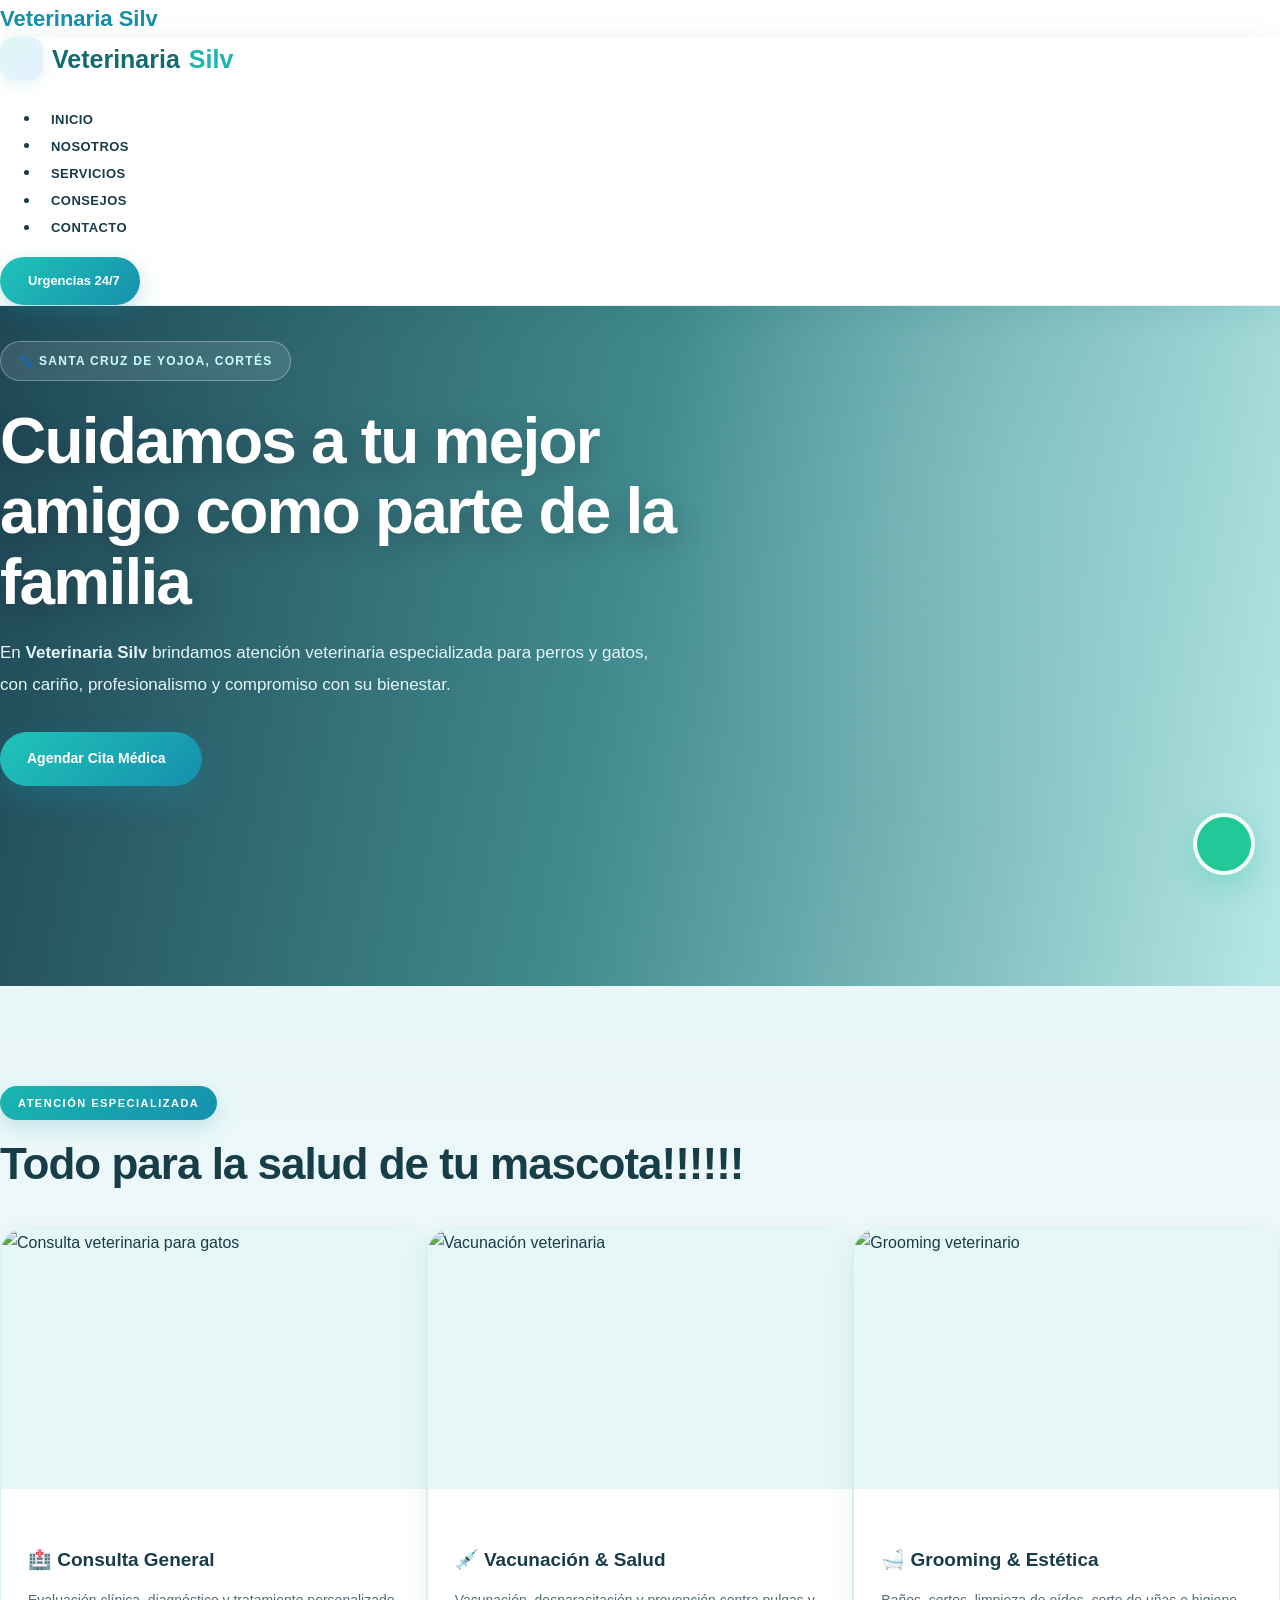
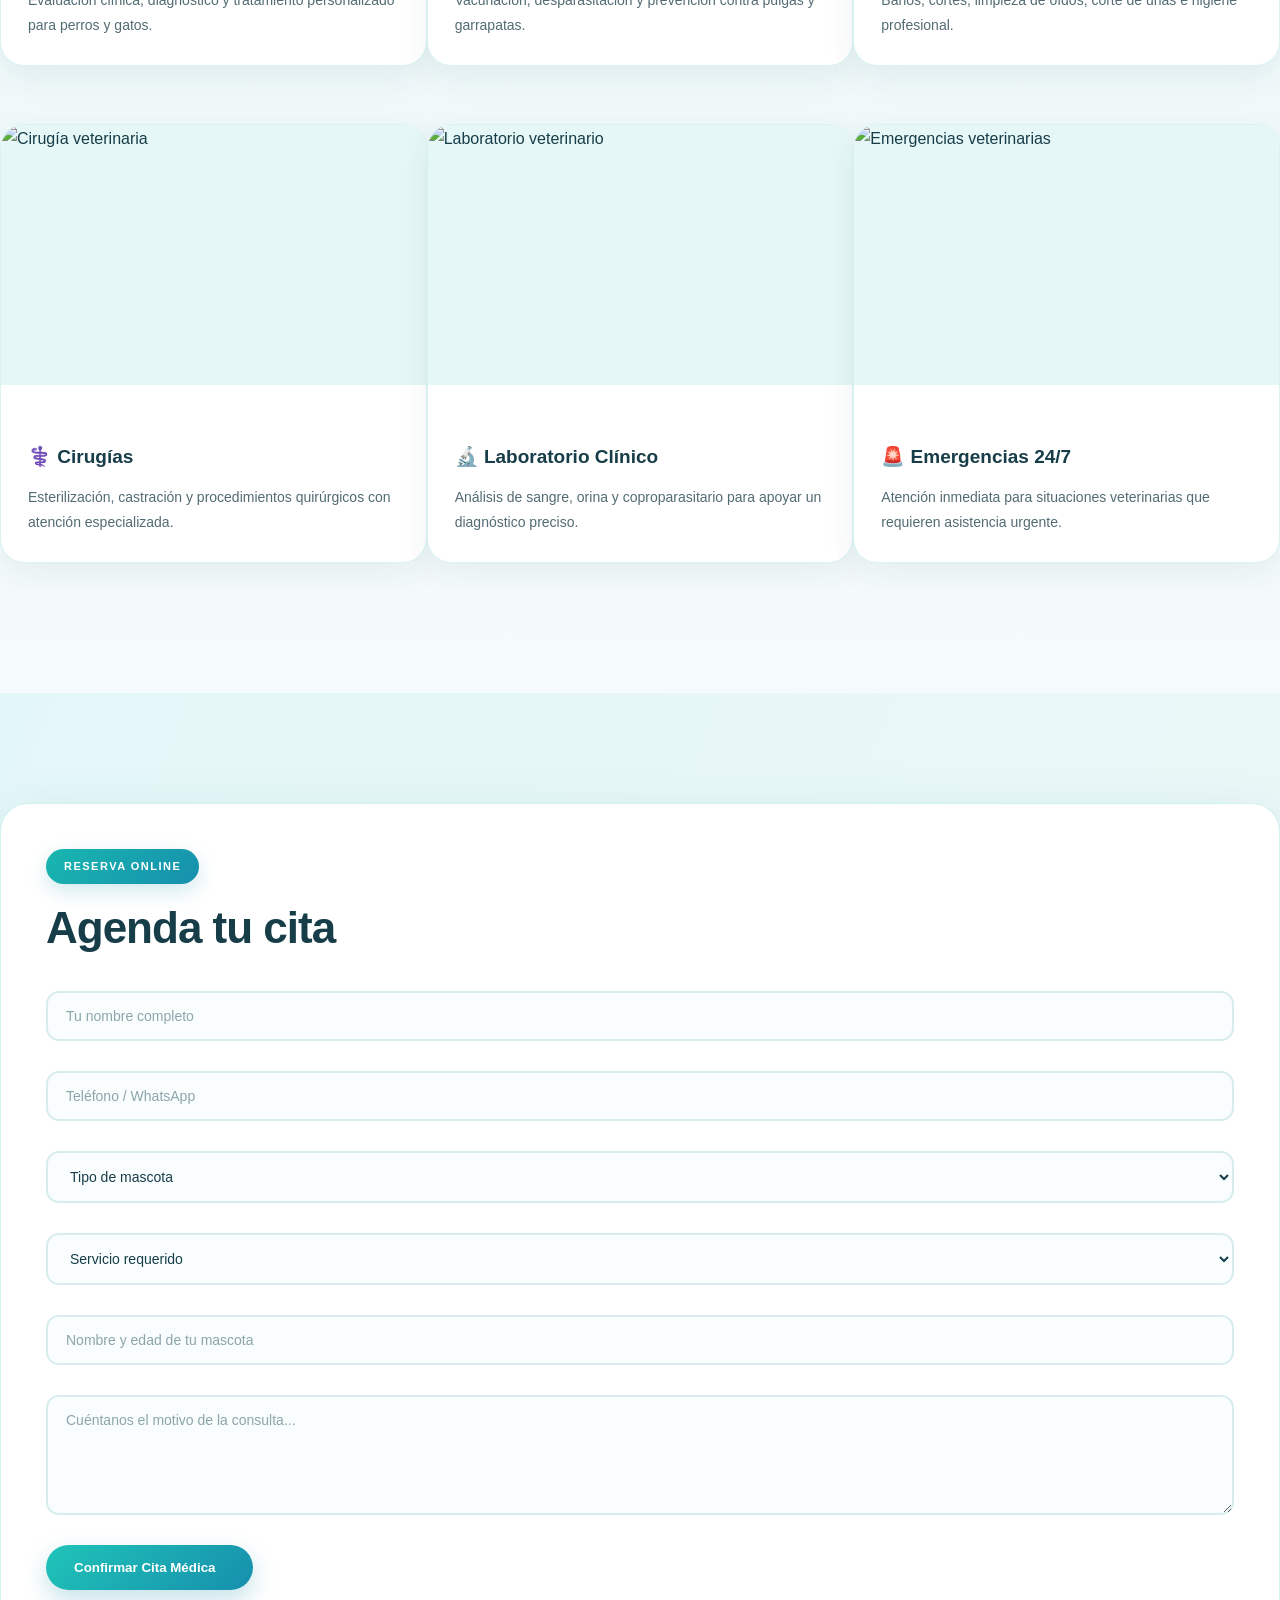
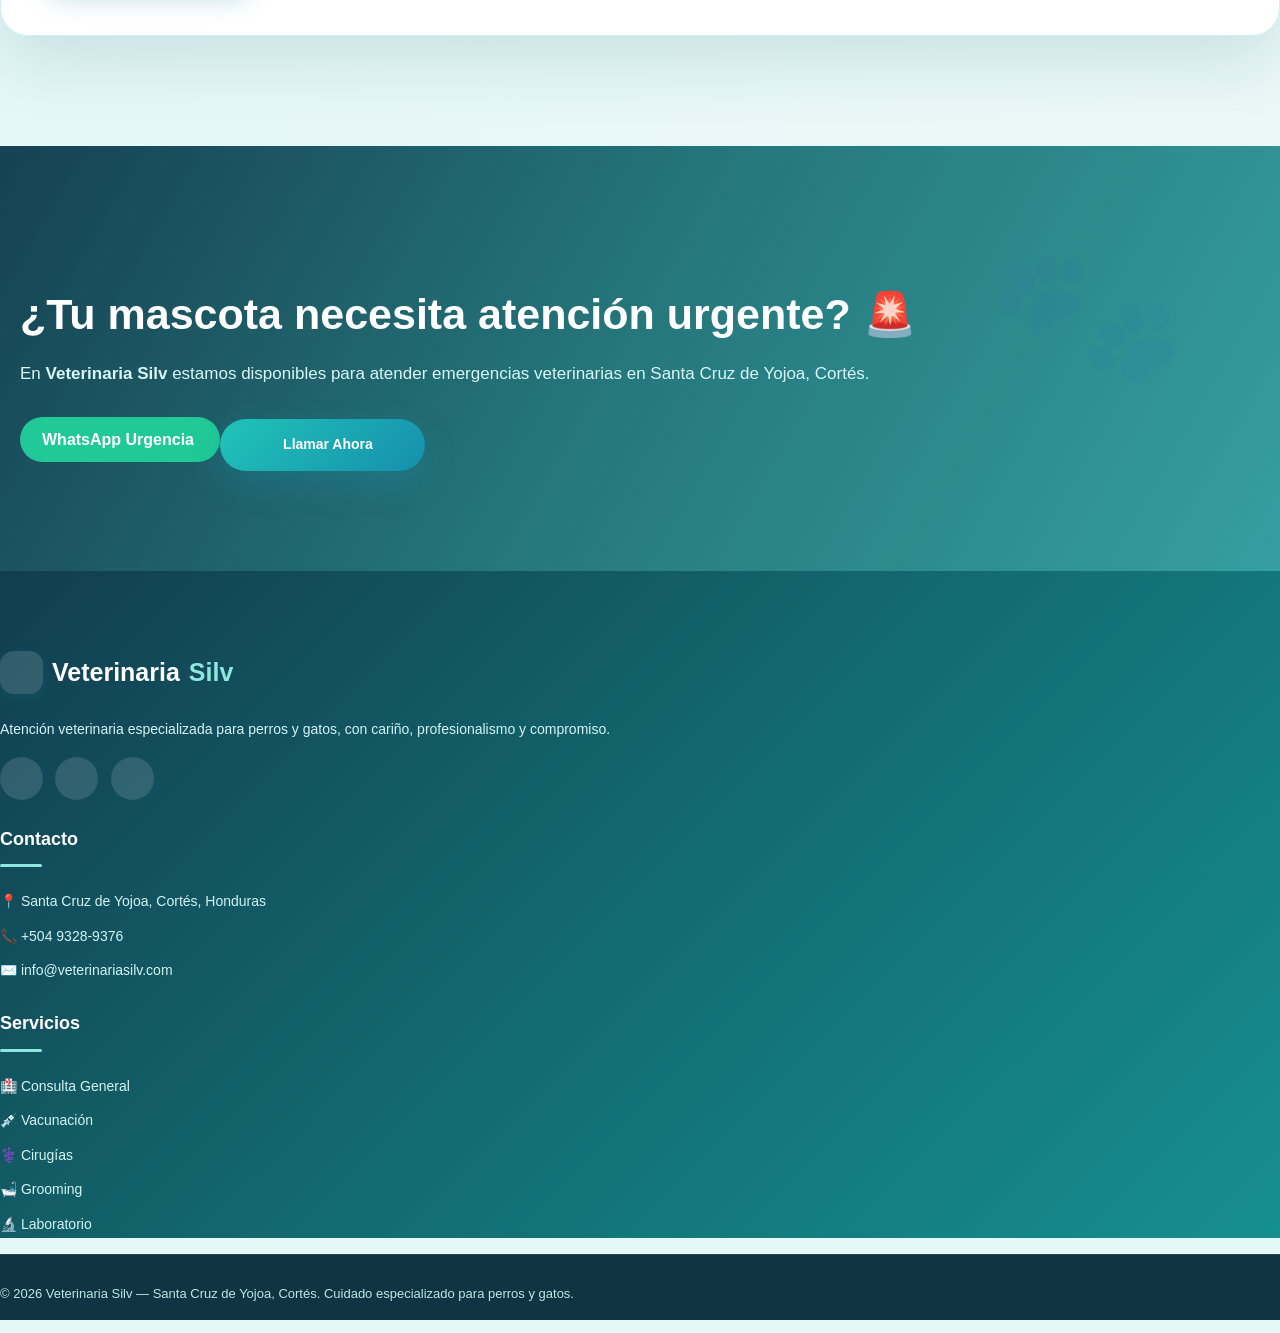
==== index.html @ 89ea1b5c "Change emergency text color to hex format" ====
<!DOCTYPE html>
<html lang="es">
<head>
    <meta charset="UTF-8">
    <meta name="viewport" content="width=device-width, initial-scale=1">

    <title>Veterinaria Silv | Cuidado Especializado para Perros y Gatos</title>

    <meta name="description" content="Veterinaria Silv en Santa Cruz de Yojoa, Cortés. Consulta veterinaria, vacunación, cirugías, laboratorio, grooming y atención de emergencias.">
    <meta name="theme-color" content="#126B70">

    <!-- ESTILOS ORIGINALES -->
    <link rel="stylesheet" href="assets/css/bootstrap.min.css">
    <link rel="stylesheet" href="assets/css/owl.carousel.min.css">
    <link rel="stylesheet" href="assets/css/slicknav.css">
    <link rel="stylesheet" href="assets/css/flaticon.css">
    <link rel="stylesheet" href="assets/css/animate.min.css">
    <link rel="stylesheet" href="assets/css/magnific-popup.css">
    <link rel="stylesheet" href="assets/css/fontawesome-all.min.css">
    <link rel="stylesheet" href="assets/css/themify-icons.css">
    <link rel="stylesheet" href="assets/css/slick.css">
    <link rel="stylesheet" href="assets/css/nice-select.css">
    <link rel="stylesheet" href="assets/css/style.css">

    <style>
        :root {
            --mint-primary: #19B7B0;
            --mint-secondary: #168FAD;
            --mint-dark: #126B70;
            --mint-light: #E6F7F7;
            --mint-soft: #F4FBFC;
            --mint-pale: #D4F0EF;
            --dark: #173D49;
            --text: #536B73;
            --white: #FFFFFF;
            --shadow-sm: 0 8px 25px rgba(18,107,112,.09);
            --shadow-md: 0 15px 40px rgba(18,107,112,.14);
            --shadow-lg: 0 25px 60px rgba(18,107,112,.18);
            --radius: 22px;
        }

        * {
            box-sizing: border-box;
        }

        html {
            scroll-behavior: smooth;
            scroll-padding-top: 90px;
        }

        body {
            margin: 0;
            background: var(--mint-light) !important;
            color: var(--dark) !important;
            font-family: 'Segoe UI', Tahoma, Geneva, Verdana, sans-serif;
            overflow-x: hidden;
            line-height: 1.7;
        }

        a {
            text-decoration: none;
        }

        a:focus-visible,
        button:focus-visible,
        input:focus-visible,
        select:focus-visible,
        textarea:focus-visible {
            outline: 3px solid var(--mint-primary);
            outline-offset: 4px;
        }

        img {
            max-width: 100%;
        }

        ::selection {
            background: var(--mint-primary);
            color: #FFFFFF;
        }

        /* ENCABEZADO */

        .header-area {
            background: rgba(255,255,255,.97) !important;
            box-shadow: 0 6px 28px rgba(18,107,112,.10) !important;
            backdrop-filter: blur(15px);
            position: relative;
            z-index: 1000;
            border-bottom: 1px solid rgba(25,183,176,.12);
        }

        .main-header {
            min-height: 82px;
        }

        .logo-text {
            display: inline-flex;
            align-items: center;
            gap: 9px;
            font-size: 25px;
            font-weight: 900;
            color: var(--mint-dark) !important;
            transition: .3s ease;
            white-space: nowrap;
        }

        .logo-text i {
            width: 43px;
            height: 43px;
            display: inline-flex;
            align-items: center;
            justify-content: center;
            background: linear-gradient(135deg,#DDF7F5,#E6F0FF);
            color: var(--mint-dark);
            border-radius: 14px;
            font-size: 21px;
            box-shadow: 0 5px 15px rgba(25,183,176,.12);
        }

        .logo-text span {
            color: var(--mint-primary);
        }

        .logo-text:hover {
            transform: translateY(-2px);
        }

        .main-menu ul li a {
            color: var(--dark) !important;
            font-weight: 700;
            font-size: 13px;
            text-transform: uppercase;
            letter-spacing: .45px;
            padding: 12px 11px !important;
            transition: .3s ease;
        }

        .main-menu ul li a:hover {
            color: var(--mint-primary) !important;
        }

        .header-btn {
            display: inline-flex !important;
            align-items: center;
            justify-content: center;
            gap: 8px;
            padding: 13px 20px !important;
            color: #FFFFFF !important;
            background: linear-gradient(135deg,#20C4B8,#168FAD) !important;
            border-radius: 50px !important;
            font-size: 13px !important;
            font-weight: 800 !important;
            box-shadow: 0 8px 22px rgba(22,143,173,.24);
            transition: .3s ease;
        }

        .header-btn:hover {
            transform: translateY(-3px);
            box-shadow: 0 12px 30px rgba(22,143,173,.35);
        }

        /* MENÚ MÓVIL */

        .slicknav_menu {
            background: #FFFFFF !important;
            padding: 8px 12px !important;
        }

        .slicknav_btn {
            background: linear-gradient(135deg,#19B7B0,#168FAD) !important;
            border-radius: 10px !important;
        }

        .slicknav_nav {
            background: #FFFFFF !important;
            border-radius: 12px;
            margin-top: 8px;
            box-shadow: var(--shadow-sm);
        }

        .slicknav_nav a {
            color: var(--dark) !important;
            font-weight: 700 !important;
            padding: 11px 15px !important;
        }

        .slicknav_nav a:hover {
            background: var(--mint-light) !important;
            color: var(--mint-dark) !important;
            border-radius: 8px;
        }

        /* PORTADA */

        .slider-area,
        .slider-active,
        .single-slider {
            width: 100%;
            max-width: 100%;
        }

        .slider-bg-vet {
            min-height: 680px;
            background-image:
                linear-gradient(
                    100deg,
                    rgba(12,54,70,.91) 0%,
                    rgba(18,107,112,.78) 48%,
                    rgba(25,183,176,.23) 100%
                ),
                url('https://images.unsplash.com/photo-1514888286974-6c03e2ca1dba?q=85&w=1800&auto=format&fit=crop') !important;
            background-size: cover !important;
            background-position: center center !important;
            background-repeat: no-repeat !important;
            position: relative;
            overflow: hidden;
        }

        .slider-bg-vet::after {
            content: "";
            position: absolute;
            inset: 0;
            background: radial-gradient(
                circle at 80% 25%,
                rgba(168,230,230,.20),
                transparent 32%
            );
            pointer-events: none;
        }

        .hero__caption {
            position: relative;
            z-index: 2;
            width: 100%;
            max-width: 720px;
            padding: 35px 0;
            animation: heroEntrance .8s ease both;
        }

        .hero__caption span {
            display: inline-flex;
            align-items: center;
            padding: 9px 17px;
            border: 1px solid rgba(255,255,255,.30);
            border-radius: 50px;
            background: rgba(255,255,255,.11);
            backdrop-filter: blur(10px);
            color: #C9FFFA !important;
            font-size: 12px;
            font-weight: 800;
            letter-spacing: 1.3px;
            text-transform: uppercase;
        }

        .hero__caption h1 {
            margin: 25px 0 20px;
            color: #FFFFFF !important;
            font-size: clamp(38px,5vw,66px);
            line-height: 1.10;
            font-weight: 900 !important;
            letter-spacing: -1.8px;
            text-shadow: 0 8px 30px rgba(0,0,0,.24);
        }

        .hero__caption p {
            max-width: 650px;
            color: #E4F7F8 !important;
            font-size: 17px;
            line-height: 1.85;
            margin-bottom: 32px;
        }

        .hero-btn {
            display: inline-flex !important;
            align-items: center;
            justify-content: center;
            gap: 10px;
            padding: 15px 27px !important;
            background: linear-gradient(135deg,#20C4B8,#168FAD) !important;
            border: none !important;
            color: #FFFFFF !important;
            border-radius: 50px !important;
            font-weight: 800 !important;
            font-size: 14px;
            box-shadow: 0 12px 30px rgba(22,143,173,.30);
            transition: .3s ease;
        }

        .hero-btn:hover {
            background: #FFFFFF !important;
            color: var(--mint-dark) !important;
            transform: translateY(-4px);
            box-shadow: 0 16px 35px rgba(0,0,0,.15);
        }

        @keyframes heroEntrance {
            from {
                opacity: 0;
                transform: translateY(18px);
            }
            to {
                opacity: 1;
                transform: translateY(0);
            }
        }

        /* TÍTULOS Y SECCIONES */

        .section-padding30 {
            padding: 100px 0 !important;
            background: linear-gradient(180deg,#EAF7F8 0%,#F5FBFC 100%) !important;
        }

        .section-tittle span {
            display: inline-block;
            padding: 8px 18px;
            background: linear-gradient(135deg,#19B7B0,#168FAD) !important;
            color: #FFFFFF !important;
            border-radius: 50px;
            font-size: 11px;
            font-weight: 800;
            letter-spacing: 1.5px;
            text-transform: uppercase;
            box-shadow: 0 7px 20px rgba(22,143,173,.20);
        }

        .section-tittle h2 {
            margin-top: 18px;
            color: var(--dark) !important;
            font-size: clamp(30px,4vw,44px);
            line-height: 1.2;
            font-weight: 900 !important;
            letter-spacing: -1px;
        }

        /* SERVICIOS: ESTRUCTURA Y FOTOGRAFÍAS */

        .our-services .row {
            display: flex;
            flex-wrap: wrap;
            align-items: stretch;
            row-gap: 28px;
        }

        .our-services .row > .service-column {
            display: flex;
            flex-direction: column;
        }

        .single-services {
            display: flex;
            flex-direction: column;
            width: 100%;
            height: 100%;
            min-width: 0;
            background: #FFFFFF !important;
            border: 1px solid rgba(25,183,176,.16) !important;
            border-radius: 24px !important;
            overflow: hidden;
            box-shadow: 0 10px 32px rgba(23,61,73,.07) !important;
            transition: transform .35s ease, box-shadow .35s ease;
            position: relative;
        }

        .single-services::before {
            content: "";
            position: absolute;
            left: 0;
            top: 0;
            width: 100%;
            height: 4px;
            background: linear-gradient(90deg,#20C4B8,#168FAD);
            opacity: 0;
            transition: .3s ease;
            z-index: 2;
        }

        .single-services:hover {
            transform: translateY(-6px);
            box-shadow: 0 22px 48px rgba(23,103,117,.15) !important;
        }

        .single-services:hover::before {
            opacity: 1;
        }

        /* Las imágenes llenan la tarjeta sin deformarse */
        .single-services img {
            display: block;
            width: 100%;
            height: 260px;
            min-height: 260px;
            max-width: 100%;
            object-fit: cover;
            object-position: center;
            padding: 0;
            margin: 0;
            background: #E6F7F7;
            flex-shrink: 0;
            transition: transform .5s ease;
        }

        .single-services:hover img {
            transform: scale(1.025);
        }

        .services-cap {
            flex: 1;
            width: 100%;
            min-width: 0;
            padding: 27px !important;
        }

        .services-cap h5 {
            color: var(--dark) !important;
            font-size: 19px;
            line-height: 1.4;
            font-weight: 800 !important;
            margin-bottom: 12px;
            overflow-wrap: break-word;
        }

        .services-cap p {
            color: var(--text) !important;
            font-size: 14px;
            line-height: 1.8;
            margin-bottom: 0;
            overflow-wrap: break-word;
        }

        .mb-30 {
            margin-bottom: 30px !important;
        }

        /* FORMULARIO DE CITAS */

        .contact-form-main {
            padding: 110px 0 !important;
            background:
                linear-gradient(110deg,rgba(228,247,248,.94),rgba(236,248,247,.84)),
                url('https://images.unsplash.com/photo-1543466835-00a7907e9de1?q=85&w=1600&auto=format&fit=crop')
                center/cover no-repeat !important;
            position: relative;
        }

        .form-wrapper {
            width: 100%;
            max-width: 100%;
            padding: 45px !important;
            background: rgba(255,255,255,.97) !important;
            border: 1px solid rgba(25,183,176,.20) !important;
            border-radius: 28px !important;
            box-shadow: 0 25px 65px rgba(18,107,112,.15) !important;
            backdrop-filter: blur(15px);
        }

        .form-box,
        .select-itms {
            width: 100%;
            min-width: 0;
        }

        .form-box input,
        .form-box textarea,
        .select-itms select {
            display: block;
            width: 100%;
            max-width: 100%;
            min-width: 0;
            border: 2px solid #D8ECEE !important;
            border-radius: 13px !important;
            background: #F9FDFD !important;
            color: var(--dark) !important;
            padding: 15px 18px !important;
            font-family: inherit;
            font-size: 14px !important;
            transition: .3s ease;
        }

        .form-box input:focus,
        .form-box textarea:focus,
        .select-itms select:focus {
            border-color: var(--mint-primary) !important;
            background: #FFFFFF !important;
            box-shadow: 0 0 0 4px rgba(25,183,176,.12) !important;
            outline: none;
        }

        .form-box input::placeholder,
        .form-box textarea::placeholder {
            color: #8CA5AB !important;
        }

        .form-box textarea {
            min-height: 120px;
            resize: vertical;
        }

        .submit-btn2 {
            display: inline-flex;
            align-items: center;
            justify-content: center;
            gap: 10px;
            max-width: 100%;
            border: none !important;
            padding: 15px 28px !important;
            background: linear-gradient(135deg,#20C4B8,#168FAD) !important;
            color: #FFFFFF !important;
            border-radius: 50px !important;
            font-weight: 800 !important;
            box-shadow: 0 10px 25px rgba(22,143,173,.25);
            transition: .3s ease;
            cursor: pointer;
        }

        .submit-btn2:hover {
            transform: translateY(-3px);
            box-shadow: 0 15px 30px rgba(22,143,173,.35);
        }

        /* FRANJA DE EMERGENCIAS */

        .contact-animal-owner {
            padding: 100px 20px !important;
            background:
                linear-gradient(120deg,rgba(13,58,75,.96),rgba(18,107,112,.91),rgba(22,143,145,.85)),
                url('https://images.unsplash.com/photo-1514888286974-6c03e2ca1dba?q=85&w=1600&auto=format&fit=crop')
                center/cover no-repeat !important;
            position: relative;
            overflow: hidden;
        }

        .contact-animal-owner::before {
            content: "🐾";
            position: absolute;
            right: 8%;
            top: 10%;
            font-size: 150px;
            opacity: .07;
            transform: rotate(-15deg);
            pointer-events: none;
        }

        .contact-animal-owner h3 {
            color: #FFFFFF !important;
            font-size: clamp(28px,4vw,43px);
            line-height: 1.2;
            font-weight: 900 !important;
            margin-bottom: 18px;
        }

        .contact-animal-owner p {
            color: #D9F8F5 !important;
            font-size: 17px;
            line-height: 1.8;
            margin-bottom: 30px;
        }

        .contact-animal-owner .btn {
            min-width: 205px;
            padding: 14px 22px !important;
            border-radius: 50px !important;
            font-weight: 800 !important;
            transition: .3s ease;
        }

        .contact-animal-owner .btn:hover {
            transform: translateY(-4px);
        }

        .contact-animal-owner .btn.hero-btn:hover {
            background: #FFFFFF !important;
            color: var(--mint-dark) !important;
        }

        /* PIE DE PÁGINA */

        .footer-area {
            background: linear-gradient(135deg,#123D50,#126B70,#168F91) !important;
            padding-top: 80px !important;
        }

        .footer-logo .logo-text {
            color: #FFFFFF !important;
        }

        .footer-logo .logo-text i {
            background: rgba(255,255,255,.14);
            color: #B9F2F1;
        }

        .footer-logo .logo-text span {
            color: #8DE7DF !important;
        }

        .footer-pera p,
        .footer-tittle ul li a {
            color: #D4F4F1 !important;
            font-size: 14px;
            line-height: 1.9;
            transition: .3s ease;
        }

        .footer-tittle h4 {
            color: #FFFFFF !important;
            font-size: 18px;
            font-weight: 800;
            margin-bottom: 20px;
        }

        .footer-tittle h4::after {
            content: "";
            display: block;
            width: 42px;
            height: 3px;
            background: #8DE7DF;
            border-radius: 10px;
            margin-top: 10px;
        }

        .footer-tittle ul {
            list-style: none;
            padding-left: 0;
        }

        .footer-tittle ul li {
            margin-bottom: 7px;
        }

        .footer-tittle ul li a:hover {
            color: #FFFFFF !important;
            padding-left: 5px;
        }

        .footer-social a {
            display: inline-flex;
            align-items: center;
            justify-content: center;
            width: 43px;
            height: 43px;
            margin-right: 8px;
            border-radius: 50%;
            background: rgba(255,255,255,.13) !important;
            color: #FFFFFF !important;
            transition: .3s ease;
        }

        .footer-social a:hover {
            background: #FFFFFF !important;
            color: var(--mint-dark) !important;
            transform: translateY(-4px);
        }

        .footer-bottom-area {
            background: #103442 !important;
            border-top: 1px solid rgba(255,255,255,.10) !important;
        }

        .footer-copy-right p {
            color: #B9E9E6 !important;
            font-size: 13px;
            padding: 15px 0;
        }

        /* WHATSAPP FLOTANTE */

        .whatsapp-float {
            position: fixed;
            right: 25px;
            bottom: 25px;
            width: 62px;
            height: 62px;
            display: flex;
            align-items: center;
            justify-content: center;
            background: #20C997 !important;
            color: #FFFFFF !important;
            border-radius: 50%;
            font-size: 31px;
            z-index: 9999;
            box-shadow: 0 10px 30px rgba(32,201,151,.32);
            transition: .3s ease;
            border: 4px solid rgba(255,255,255,.95);
        }

        .whatsapp-float:hover {
            background: #159F86 !important;
            color: #FFFFFF !important;
            transform: translateY(-5px) scale(1.06);
            box-shadow: 0 15px 35px rgba(32,201,151,.45);
        }

        /* PRELOADER */

        #preloader-active {
            background: #FFFFFF;
        }

        .preloader-img strong {
            color: #168FAD !important;
        }

        /* COMPUTADORAS */

        @media (min-width: 992px) {
            .our-services .row > .service-column {
                flex: 0 0 33.333333%;
                max-width: 33.333333%;
            }

            .single-services img {
                height: 260px;
                min-height: 260px;
            }
        }

        @media (max-width: 1199px) {
            .logo-text {
                font-size: 21px;
                gap: 7px;
            }

            .main-menu ul li a {
                padding: 12px 8px !important;
                font-size: 12px;
            }
        }

        /* TABLETAS */

        @media (min-width: 768px) and (max-width: 991px) {
            .main-header {
                min-height: 72px;
            }

            .slider-bg-vet {
                min-height: 620px;
            }

            .hero__caption {
                padding: 40px 0;
            }

            .our-services .row > .service-column {
                flex: 0 0 50%;
                max-width: 50%;
            }

            .single-services img {
                height: 240px;
                min-height: 240px;
            }

            .form-wrapper {
                padding: 30px !important;
            }
        }

        /* CELULARES */

        @media (max-width: 767px) {
            html {
                scroll-padding-top: 70px;
            }

            .slider-bg-vet {
                min-height: 600px;
                background-position: 65% center !important;
            }

            .hero__caption {
                max-width: 100%;
                padding: 30px 0;
            }

            .hero__caption h1 {
                font-size: clamp(34px,8vw,42px);
                line-height: 1.14;
                letter-spacing: -1px;
                margin-top: 22px;
            }

            .hero__caption p {
                font-size: 15px;
                line-height: 1.8;
            }

            .hero__caption span {
                font-size: 10px;
                letter-spacing: .8px;
            }

            .hero-btn {
                padding: 14px 21px !important;
            }

            .section-padding30 {
                padding: 70px 0 !important;
            }

            .section-tittle h2 {
                font-size: 31px;
            }

            .our-services .row > .service-column {
                flex: 0 0 100%;
                max-width: 100%;
            }

            .single-services img {
                height: 250px;
                min-height: 250px;
            }

            .services-cap {
                padding: 22px !important;
            }

            .form-wrapper {
                padding: 22px !important;
                border-radius: 22px !important;
            }

            .contact-form-main {
                padding: 70px 0 !important;
            }

            .contact-animal-owner {
                padding: 75px 20px !important;
            }

            .contact_btn {
                gap: 12px !important;
            }

            .contact-animal-owner .btn {
                width: 100%;
            }

            .footer-area {
                padding-top: 55px !important;
            }

            .whatsapp-float {
                width: 56px;
                height: 56px;
                right: 18px;
                bottom: 18px;
                font-size: 27px;
            }
        }

        @media (prefers-reduced-motion: reduce) {
            *,
            *::before,
            *::after {
                scroll-behavior: auto !important;
                animation-duration: .01ms !important;
                transition-duration: .01ms !important;
            }
        }
    </style>
</head>

<body>

    <!-- PRELOADER -->

    <div id="preloader-active">
        <div class="preloader d-flex align-items-center justify-content-center">
            <div class="preloader-inner position-relative">
                <div class="preloader-circle"></div>
                <div class="preloader-img pere-text text-center">
                    <strong style="color:#168FAD;font-size:22px;">
                        Veterinaria Silv
                    </strong>
                </div>
            </div>
        </div>
    </div>

    <!-- ENCABEZADO -->

    <header>
        <div class="header-area">
            <div class="main-header header-sticky">
                <div class="container-fluid">
                    <div class="row align-items-center">

                        <div class="col-xl-3 col-lg-3 col-md-3 col-8">
                            <div class="logo">
                                <a href="index.html" class="logo-text">
                                    <i class="fas fa-paw"></i>
                                    Veterinaria <span>Silv</span>
                                </a>
                            </div>
                        </div>

                        <div class="col-xl-9 col-lg-9 col-md-9 col-4">
                            <div class="menu-main d-flex align-items-center justify-content-end">

                                <div class="main-menu f-right d-none d-lg-block">
                                    <nav>
                                        <ul id="navigation">
                                            <li><a href="index.html">Inicio</a></li>
                                            <li><a href="about.html">Nosotros</a></li>
                                            <li><a href="services.html">Servicios</a></li>
                                            <li><a href="blog.html">Consejos</a></li>
                                            <li><a href="contact.html">Contacto</a></li>
                                        </ul>
                                    </nav>
                                </div>

                                <div class="header-right-btn f-right d-none d-lg-block ml-30">
                                    <a href="https://wa.me/50493289376"
                                       target="_blank"
                                       rel="noopener noreferrer"
                                       class="header-btn">
                                        <i class="fab fa-whatsapp"></i>
                                        Urgencias 24/7
                                    </a>
                                </div>

                            </div>
                        </div>

                        <div class="col-12">
                            <div class="mobile_menu d-block d-lg-none"></div>
                        </div>

                    </div>
                </div>
            </div>
        </div>
    </header>

    <main>

        <!-- PORTADA PRINCIPAL -->

        <section class="slider-area">
            <div class="slider-active dot-style">
                <div class="single-slider d-flex align-items-center slider-height slider-bg-vet">
                    <div class="container">
                        <div class="row align-items-center">
                            <div class="col-xl-8 col-lg-9 col-md-11">
                                <div class="hero__caption">

                                    <span>🐾 Santa Cruz de Yojoa, Cortés</span>

                                    <h1>
                                        Cuidamos a tu mejor amigo como parte de la familia
                                    </h1>

                                    <p>
                                        En <strong>Veterinaria Silv</strong> brindamos atención
                                        veterinaria especializada para perros y gatos,
                                        con cariño, profesionalismo y compromiso con su bienestar.
                                    </p>

                                    <a href="#contact-form" class="hero-btn">
                                        Agendar Cita Médica
                                        <i class="ti-arrow-right"></i>
                                    </a>

                                </div>
                            </div>
                        </div>
                    </div>
                </div>
            </div>
        </section>

        <!-- SERVICIOS -->

        <section class="our-services section-padding30" id="servicios">
            <div class="container">

                <div class="row justify-content-center">
                    <div class="col-xl-8 col-lg-9">
                        <div class="section-tittle text-center mb-70">
                            <span>Atención especializada</span>
                            <h2>Todo para la salud de tu mascota!!!!!!</h2>
                        </div>
                    </div>
                </div>

                <div class="row">

                    <!-- SERVICIO 1 -->

                    <div class="col-lg-4 col-md-6 col-sm-6 mb-30 service-column">
                        <div class="single-services text-center">
                            <img
                                src="https://img.sanishtech.com/u/587af805aff788bf5fb49f382a2718d7.jpg"
                                alt="Consulta veterinaria para gatos"
                                loading="lazy"
                                decoding="async">

                            <div class="services-cap">
                                <h5>🏥 Consulta General</h5>
                                <p>
                                    Evaluación clínica, diagnóstico y tratamiento
                                    personalizado para perros y gatos.
                                </p>
                            </div>
                        </div>
                    </div>

                    <!-- SERVICIO 2 -->

                    <div class="col-lg-4 col-md-6 col-sm-6 mb-30 service-column">
                        <div class="single-services text-center">
                            <img
                                src="https://img.sanishtech.com/u/25e715d309c25fc089208d6558c59b8b.jpg"
                                alt="Vacunación veterinaria"
                                loading="lazy"
                                decoding="async">

                            <div class="services-cap">
                                <h5>💉 Vacunación & Salud</h5>
                                <p>
                                    Vacunación, desparasitación y prevención
                                    contra pulgas y garrapatas.
                                </p>
                            </div>
                        </div>
                    </div>

                    <!-- SERVICIO 3 -->

                    <div class="col-lg-4 col-md-6 col-sm-6 mb-30 service-column">
                        <div class="single-services text-center">
                            <img
                                src="https://images.unsplash.com/photo-1516734212186-a967f81ad0d7?q=85&w=700&auto=format&fit=crop"
                                alt="Grooming veterinario"
                                loading="lazy"
                                decoding="async">

                            <div class="services-cap">
                                <h5>🛁 Grooming & Estética</h5>
                                <p>
                                    Baños, cortes, limpieza de oídos,
                                    corte de uñas e higiene profesional.
                                </p>
                            </div>
                        </div>
                    </div>

                    <!-- SERVICIO 4 -->

                    <div class="col-lg-4 col-md-6 col-sm-6 mb-30 service-column">
                        <div class="single-services text-center">
                            <img
                                src="https://img.sanishtech.com/u/5718fbc72a7013c09f8815f89e77c3f1.jpg"
                                alt="Cirugía veterinaria"
                                loading="lazy"
                                decoding="async">

                            <div class="services-cap">
                                <h5>⚕️ Cirugías</h5>
                                <p>
                                    Esterilización, castración y procedimientos
                                    quirúrgicos con atención especializada.
                                </p>
                            </div>
                        </div>
                    </div>

                    <!-- SERVICIO 5 -->

                    <div class="col-lg-4 col-md-6 col-sm-6 mb-30 service-column">
                        <div class="single-services text-center">
                            <img
                                src="https://img.sanishtech.com/u/f6208f00e5b7f3e5eb8b74ae4a19c7a2.jpg"
                                alt="Laboratorio veterinario"
                                loading="lazy"
                                decoding="async">

                            <div class="services-cap">
                                <h5>🔬 Laboratorio Clínico</h5>
                                <p>
                                    Análisis de sangre, orina y coproparasitario
                                    para apoyar un diagnóstico preciso.
                                </p>
                            </div>
                        </div>
                    </div>

                    <!-- SERVICIO 6 -->

                    <div class="col-lg-4 col-md-6 col-sm-6 mb-30 service-column">
                        <div class="single-services text-center">
                            <img
                                src="https://img.sanishtech.com/u/92db26b61db8c71752ad552e00afafeb.jpg"
                                alt="Emergencias veterinarias"
                                loading="lazy"
                                decoding="async">

                            <div class="services-cap">
                                <h5 style ="color: #fff0000 !important">🚨 Emergencias 24/7</h5>
                                <p>
                                    Atención inmediata para situaciones
                                    veterinarias que requieren asistencia urgente.
                                </p>
                            </div>
                        </div>
                    </div>

                </div>
            </div>
        </section>

        <!-- FORMULARIO DE CITAS -->

        <section class="contact-form-main section-padding30" id="contact-form">
            <div class="container">
                <div class="row justify-content-end">
                    <div class="col-xl-7 col-lg-8">
                        <div class="form-wrapper">

                            <div class="form-tittle">
                                <div class="section-tittle mb-40">
                                    <span>Reserva Online</span>
                                    <h2>Agenda tu cita</h2>
                                </div>
                            </div>

                            <form id="appointment-form">

                                <div class="row">

                                    <div class="col-lg-6 col-md-6">
                                        <div class="form-box mb-30">
                                            <input
                                                type="text"
                                                name="name"
                                                placeholder="Tu nombre completo"
                                                autocomplete="name"
                                                required>
                                        </div>
                                    </div>

                                    <div class="col-lg-6 col-md-6">
                                        <div class="form-box mb-30">
                                            <input
                                                type="tel"
                                                name="phone"
                                                placeholder="Teléfono / WhatsApp"
                                                autocomplete="tel"
                                                required>
                                        </div>
                                    </div>

                                    <div class="col-lg-6 col-md-6 mb-30">
                                        <div class="select-itms">
                                            <select name="pet_type" required>
                                                <option value="">Tipo de mascota</option>
                                                <option value="Perro">🐕 Perro</option>
                                                <option value="Gato">🐈 Gato</option>
                                            </select>
                                        </div>
                                    </div>

                                    <div class="col-lg-6 col-md-6 mb-30">
                                        <div class="select-itms">
                                            <select name="service" required>
                                                <option value="">Servicio requerido</option>
                                                <option value="Consulta General">Consulta General</option>
                                                <option value="Vacunación y Desparasitación">Vacunación y Desparasitación</option>
                                                <option value="Grooming / Baño Medicado">Grooming / Baño Medicado</option>
                                                <option value="Evaluación Quirúrgica">Evaluación Quirúrgica</option>
                                                <option value="Laboratorio Clínico">Laboratorio Clínico</option>
                                                <option value="Emergencia">Emergencia</option>
                                            </select>
                                        </div>
                                    </div>

                                    <div class="col-lg-12 mb-30">
                                        <div class="form-box">
                                            <input
                                                type="text"
                                                name="pet_name"
                                                placeholder="Nombre y edad de tu mascota">
                                        </div>
                                    </div>

                                    <div class="col-lg-12">
                                        <div class="form-box mb-30">
                                            <textarea
                                                name="message"
                                                placeholder="Cuéntanos el motivo de la consulta..."
                                                rows="5"></textarea>
                                        </div>

                                        <button class="submit-btn2" type="submit">
                                            Confirmar Cita Médica
                                            <i class="ti-arrow-right"></i>
                                        </button>
                                    </div>

                                </div>
                            </form>

                        </div>
                    </div>
                </div>
            </div>
        </section>

        <!-- EMERGENCIAS -->

        <section class="contact-animal-owner">
            <div class="container">
                <div class="row justify-content-center">
                    <div class="col-lg-9">
                        <div class="text-center">

                            <h3>¿Tu mascota necesita atención urgente? 🚨</h3>

                            <p>
                                En <strong>Veterinaria Silv</strong> estamos disponibles
                                para atender emergencias veterinarias en
                                Santa Cruz de Yojoa, Cortés.
                            </p>

                            <div class="contact_btn d-flex align-items-center justify-content-center flex-wrap gap-3">

                                <a
                                    href="https://wa.me/50493289376"
                                    target="_blank"
                                    rel="noopener noreferrer"
                                    class="btn"
                                    style="background:#20C997!important;border-color:#20C997!important;color:white!important;">

                                    <i class="fab fa-whatsapp mr-2"></i>
                                    WhatsApp Urgencia
                                </a>

                                <a href="tel:+50493289376" class="btn hero-btn">
                                    <i class="fas fa-phone mr-2"></i>
                                    Llamar Ahora
                                </a>

                            </div>
                        </div>
                    </div>
                </div>
            </div>
        </section>

    </main>

    <!-- PIE DE PÁGINA -->

    <footer>
        <div class="footer-area footer-padding">
            <div class="container">
                <div class="row justify-content-between">

                    <!-- INFORMACIÓN -->

                    <div class="col-xl-4 col-lg-4 col-md-6 col-sm-6">
                        <div class="single-footer-caption mb-50">

                            <div class="footer-logo mb-25">
                                <a href="index.html" class="logo-text">
                                    <i class="fas fa-paw"></i>
                                    Veterinaria <span>Silv</span>
                                </a>
                            </div>

                            <div class="footer-pera">
                                <p>
                                    Atención veterinaria especializada
                                    para perros y gatos, con cariño,
                                    profesionalismo y compromiso.
                                </p>
                            </div>

                            <div class="footer-social">
                                <a href="#"
                                   aria-label="Facebook"
                                   onclick="return false;">
                                    <i class="fab fa-facebook-f"></i>
                                </a>

                                <a href="#"
                                   aria-label="Instagram"
                                   onclick="return false;">
                                    <i class="fab fa-instagram"></i>
                                </a>

                                <a href="https://wa.me/50493289376"
                                   target="_blank"
                                   rel="noopener noreferrer"
                                   aria-label="WhatsApp">
                                    <i class="fab fa-whatsapp"></i>
                                </a>
                            </div>

                        </div>
                    </div>

                    <!-- CONTACTO -->

                    <div class="col-xl-3 col-lg-3 col-md-6 col-sm-6">
                        <div class="single-footer-caption mb-50">
                            <div class="footer-tittle">

                                <h4>Contacto</h4>

                                <ul>
                                    <li>
                                        <a href="#">
                                            📍 Santa Cruz de Yojoa,
                                            Cortés, Honduras
                                        </a>
                                    </li>

                                    <li>
                                        <a href="tel:+50493289376">
                                            📞 +504 9328-9376
                                        </a>
                                    </li>

                                    <li>
                                        <a href="mailto:info@veterinariasilv.com">
                                            ✉️ info@veterinariasilv.com
                                        </a>
                                    </li>
                                </ul>

                            </div>
                        </div>
                    </div>

                    <!-- SERVICIOS -->

                    <div class="col-xl-3 col-lg-3 col-md-6 col-sm-6">
                        <div class="single-footer-caption mb-50">
                            <div class="footer-tittle">

                                <h4>Servicios</h4>

                                <ul>
                                    <li><a href="#servicios">🏥 Consulta General</a></li>
                                    <li><a href="#servicios">💉 Vacunación</a></li>
                                    <li><a href="#servicios">⚕️ Cirugías</a></li>
                                    <li><a href="#servicios">🛁 Grooming</a></li>
                                    <li><a href="#servicios">🔬 Laboratorio</a></li>
                                </ul>

                            </div>
                        </div>
                    </div>

                </div>
            </div>
        </div>

        <div class="footer-bottom-area">
            <div class="container">
                <div class="footer-border">
                    <div class="row">
                        <div class="col-xl-12">
                            <div class="footer-copy-right text-center">
                                <p>
                                    © 2026 Veterinaria Silv —
                                    Santa Cruz de Yojoa, Cortés.
                                    Cuidado especializado para perros y gatos.
                                </p>
                            </div>
                        </div>
                    </div>
                </div>
            </div>
        </div>
    </footer>

    <!-- WHATSAPP FLOTANTE -->

    <a
        href="https://wa.me/50493289376"
        class="whatsapp-float"
        target="_blank"
        rel="noopener noreferrer"
        aria-label="Contactar a Veterinaria Silv por WhatsApp">

        <i class="fab fa-whatsapp"></i>
    </a>

    <!-- SCRIPTS ORIGINALES -->

    <script src="./assets/js/vendor/modernizr-3.5.0.min.js"></script>
    <script src="./assets/js/vendor/jquery-1.12.4.min.js"></script>
    <script src="./assets/js/popper.min.js"></script>
    <script src="./assets/js/bootstrap.min.js"></script>
    <script src="./assets/js/jquery.slicknav.min.js"></script>
    <script src="./assets/js/owl.carousel.min.js"></script>
    <script src="./assets/js/slick.min.js"></script>
    <script src="./assets/js/wow.min.js"></script>
    <script src="./assets/js/animated.headline.js"></script>
    <script src="./assets/js/jquery.magnific-popup.js"></script>
    <script src="./assets/js/jquery.nice-select.min.js"></script>
    <script src="./assets/js/jquery.sticky.js"></script>
    <script src="./assets/js/main.js"></script>

    <!-- ENVÍO DE CITAS POR WHATSAPP -->

    <script>
        document
            .getElementById("appointment-form")
            .addEventListener("submit", function (e) {

                e.preventDefault();

                const formulario = e.currentTarget;

                const nombre =
                    formulario.elements["name"].value.trim();

                const telefono =
                    formulario.elements["phone"].value.trim();

                const mascota =
                    formulario.elements["pet_type"].value;

                const servicio =
                    formulario.elements["service"].value;

                const nombreMascota =
                    formulario.elements["pet_name"].value.trim();

                const mensaje =
                    formulario.elements["message"].value.trim();

                const texto =
                    `Hola, Veterinaria Silv. 🐾\n\n` +
                    `Quiero agendar una cita médica.\n\n` +
                    `👤 Nombre: ${nombre}\n` +
                    `📱 Teléfono: ${telefono}\n` +
                    `🐾 Mascota: ${mascota}\n` +
                    `🩺 Servicio: ${servicio}\n` +
                    `🐶 Nombre/edad: ${nombreMascota || "No indicado"}\n` +
                    `📝 Motivo: ${mensaje || "No indicado"}`;

                const url =
                    "https://wa.me/50493289376?text=" +
                    encodeURIComponent(texto);

                window.open(url, "_blank", "noopener,noreferrer");
            });
    </script>

</body>
</html>
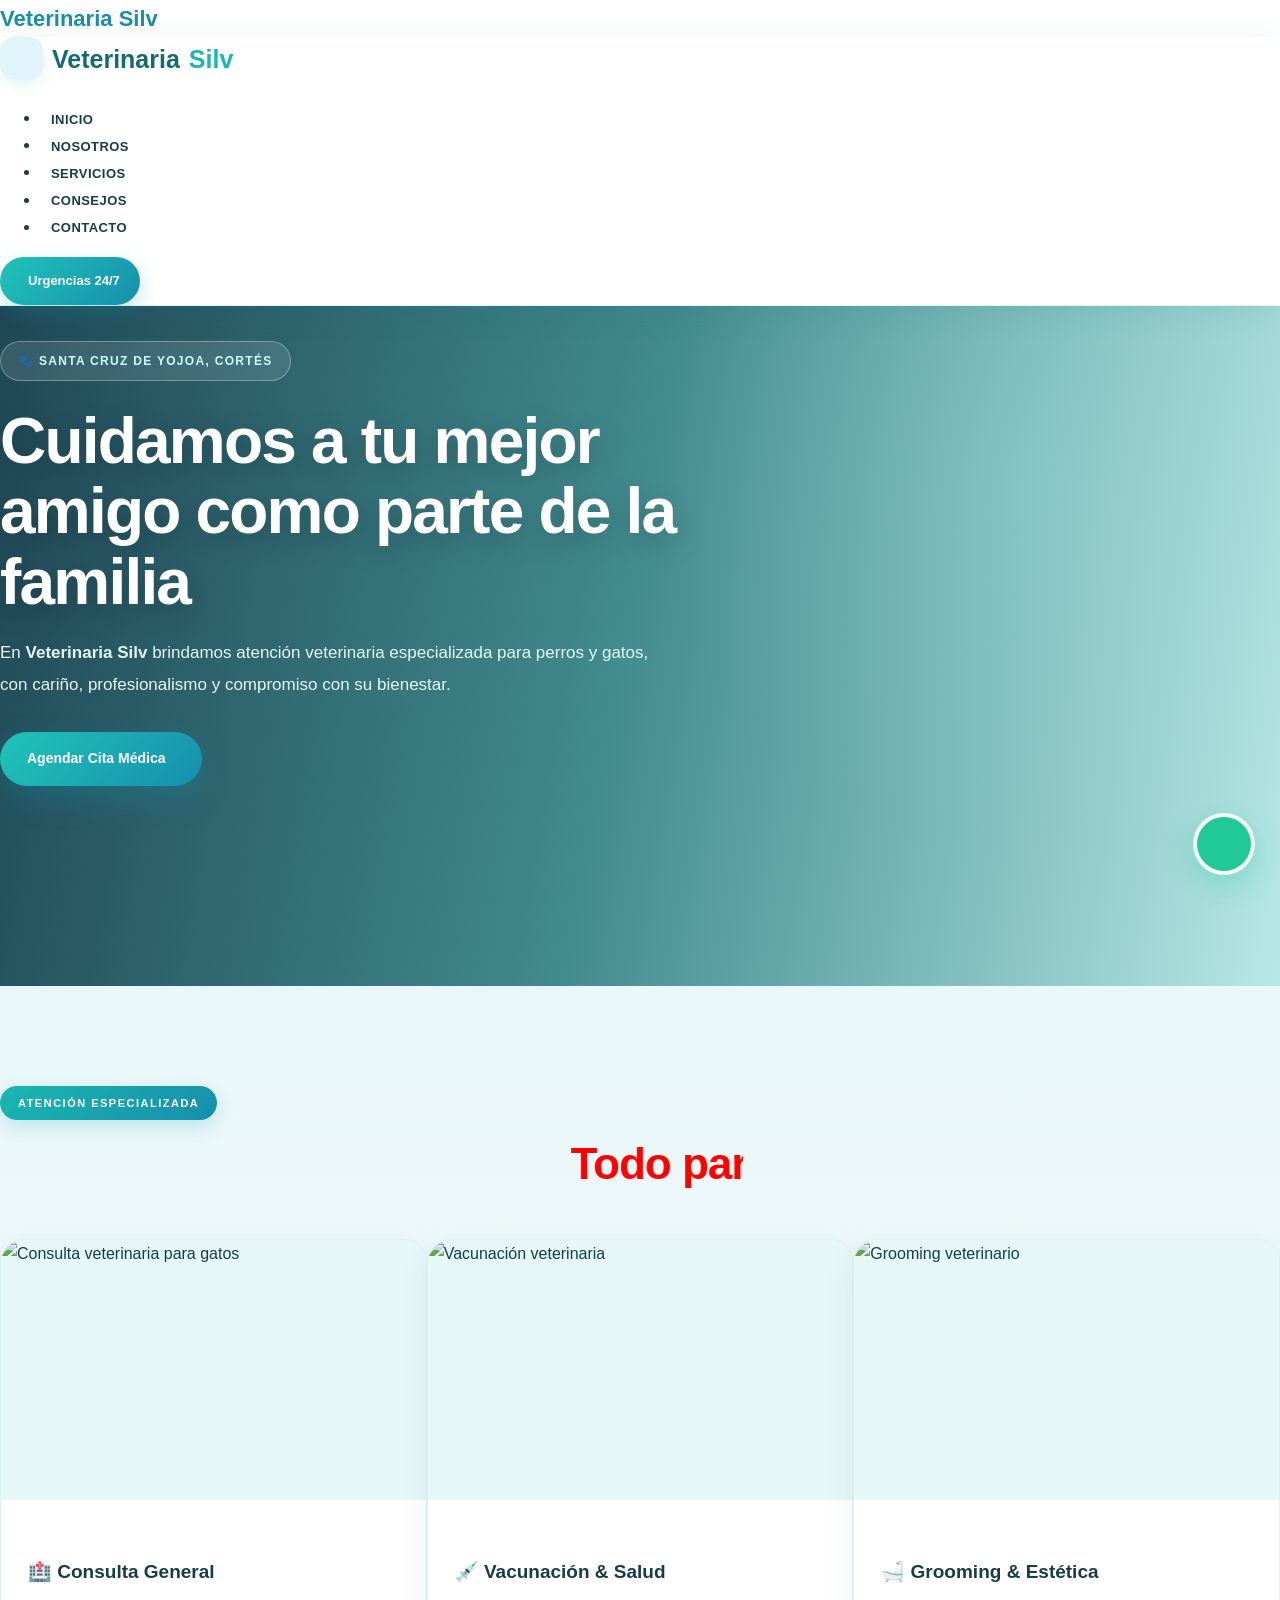
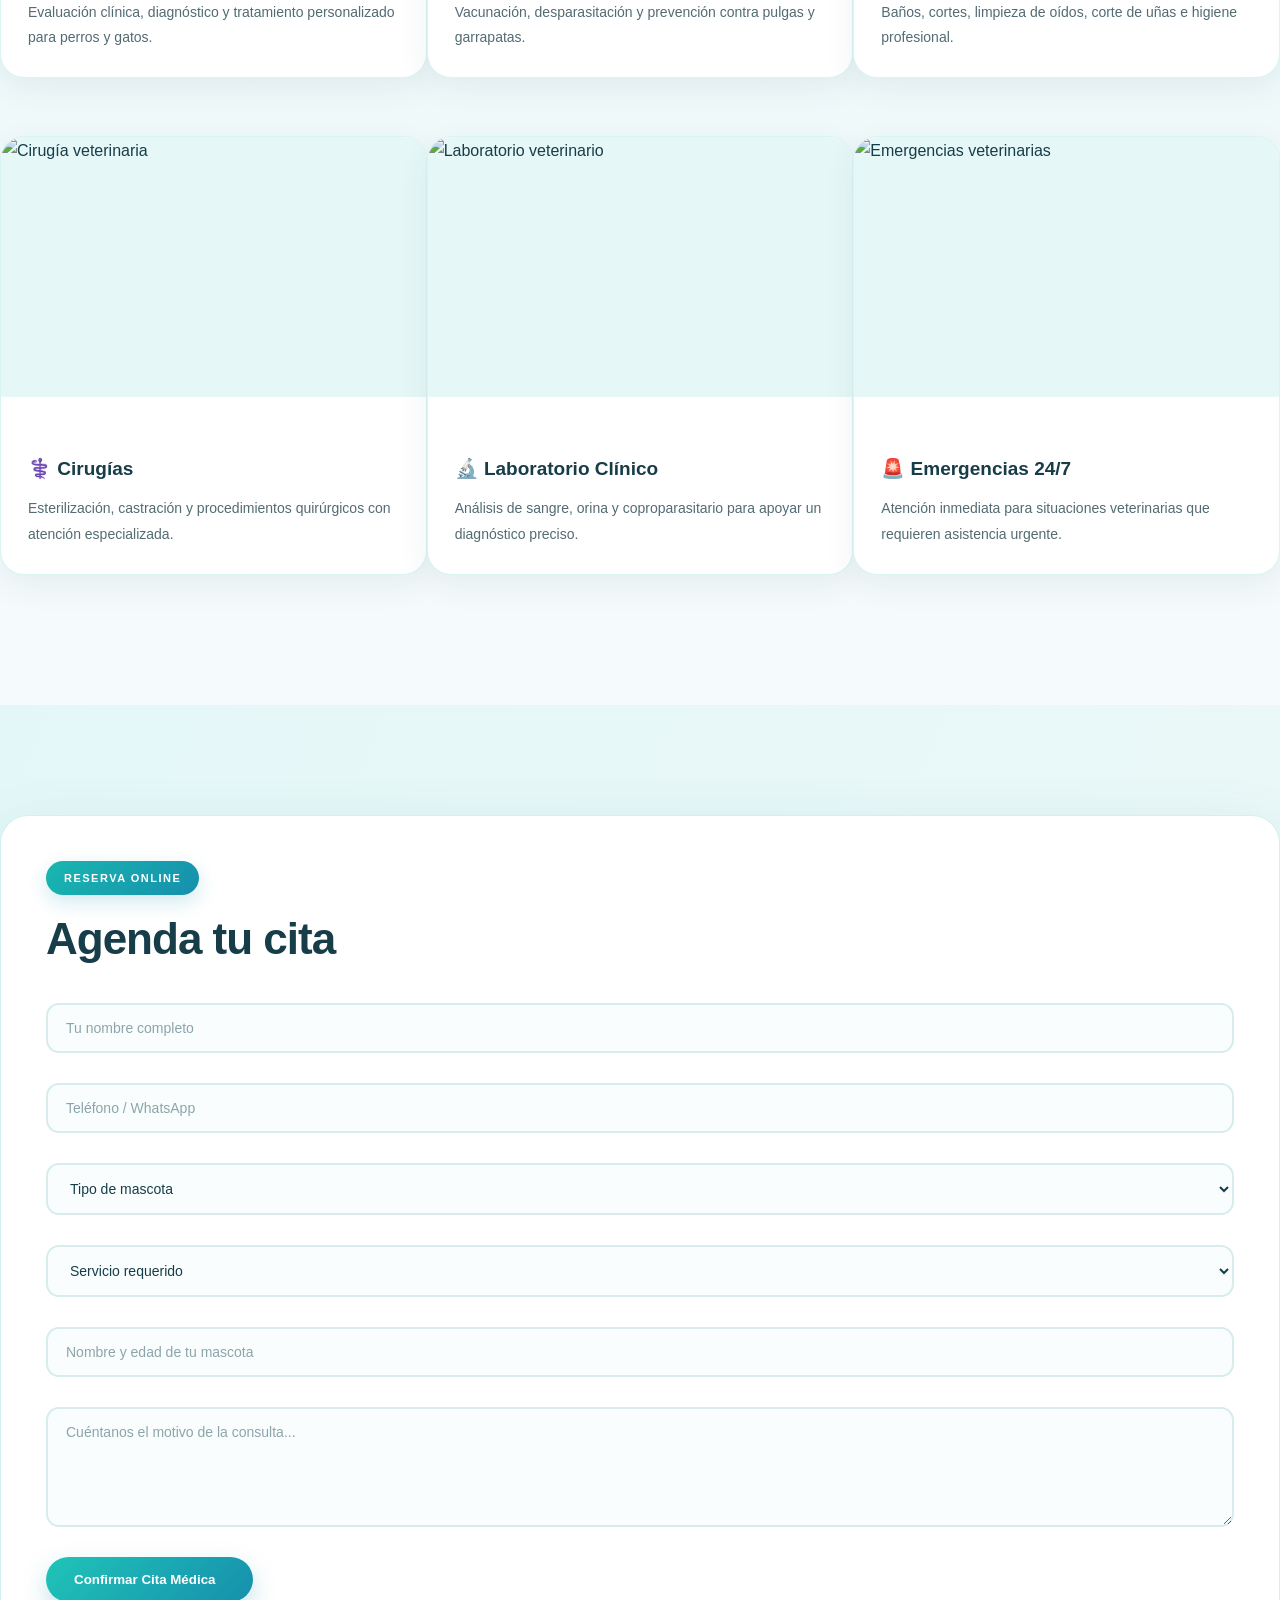
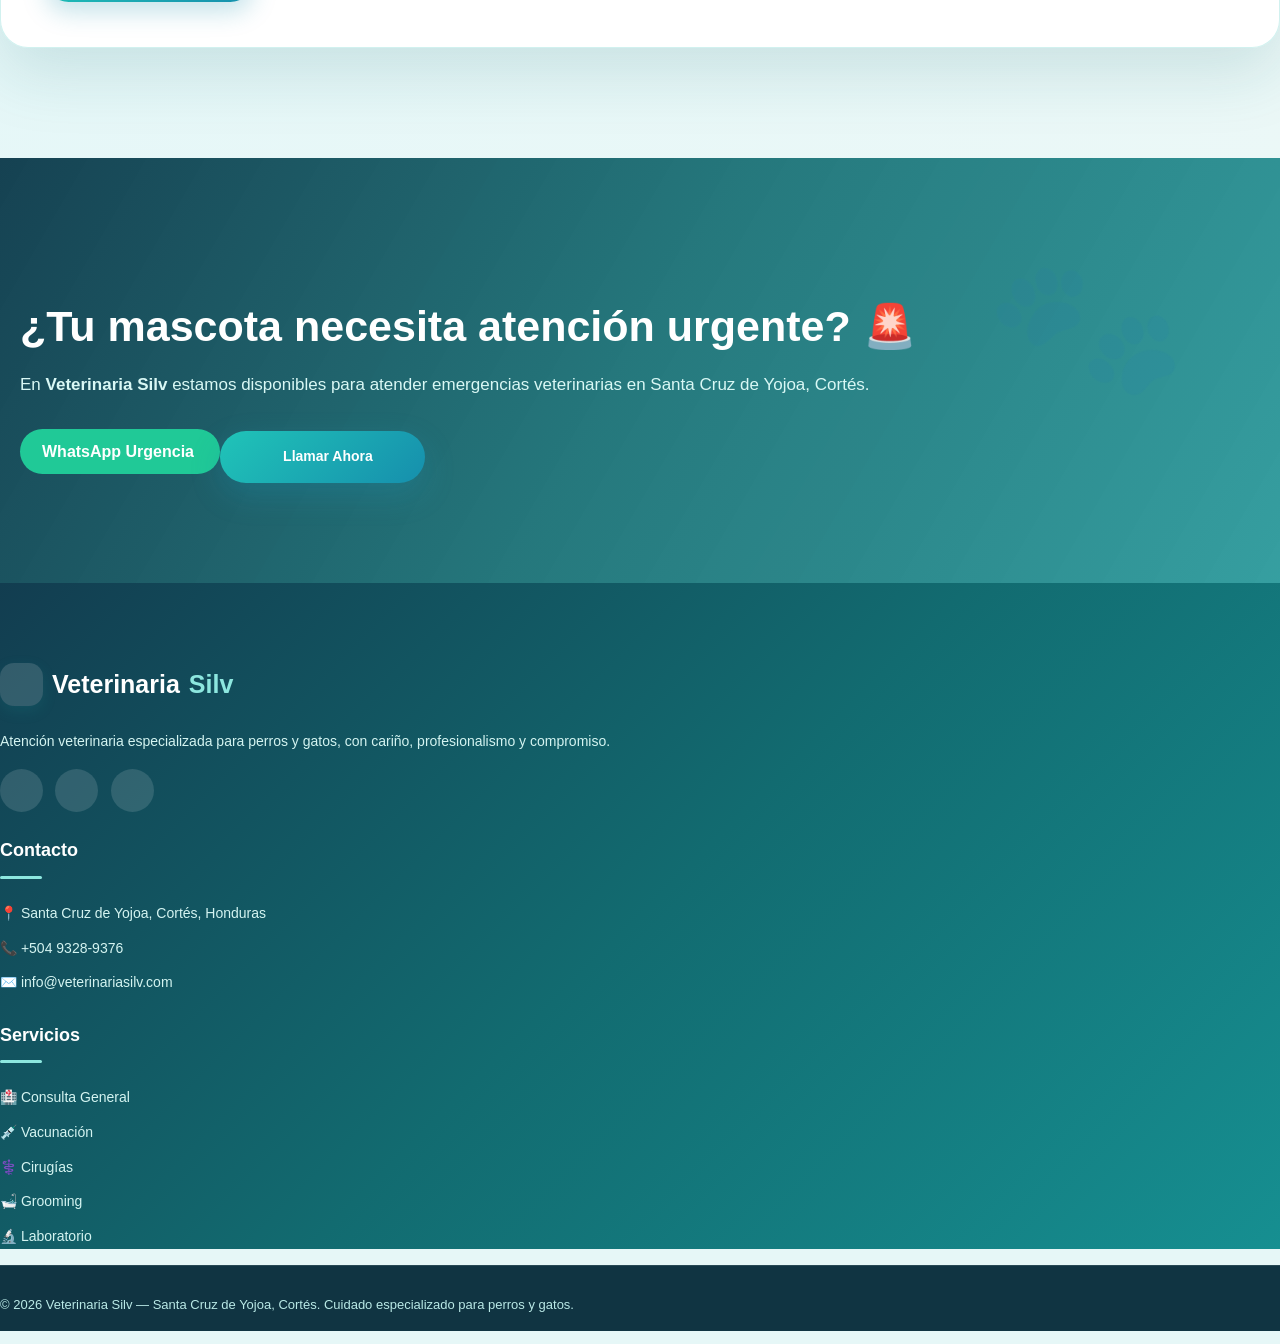
==== commit cf4c00b3: "Update index.html" ====
--- a/index.html
+++ b/index.html
@@ -981,7 +981,7 @@
                     <div class="col-xl-8 col-lg-9">
                         <div class="section-tittle text-center mb-70">
                             <span>Atención especializada</span>
-                            <h2>Todo para la salud de tu mascota!!!!!!</h2>
+                            <h2><marquee style="color:red;">Todo para la salud de tu mascota!!!!!!</marquee></h2>
                         </div>
                     </div>
                 </div>
@@ -1099,7 +1099,7 @@
                                 decoding="async">
 
                             <div class="services-cap">
-                                <h5 style ="color: #fff0000 !important">🚨 Emergencias 24/7</h5>
+                                <h5>🚨 Emergencias 24/7</h5>
                                 <p>
                                     Atención inmediata para situaciones
                                     veterinarias que requieren asistencia urgente.
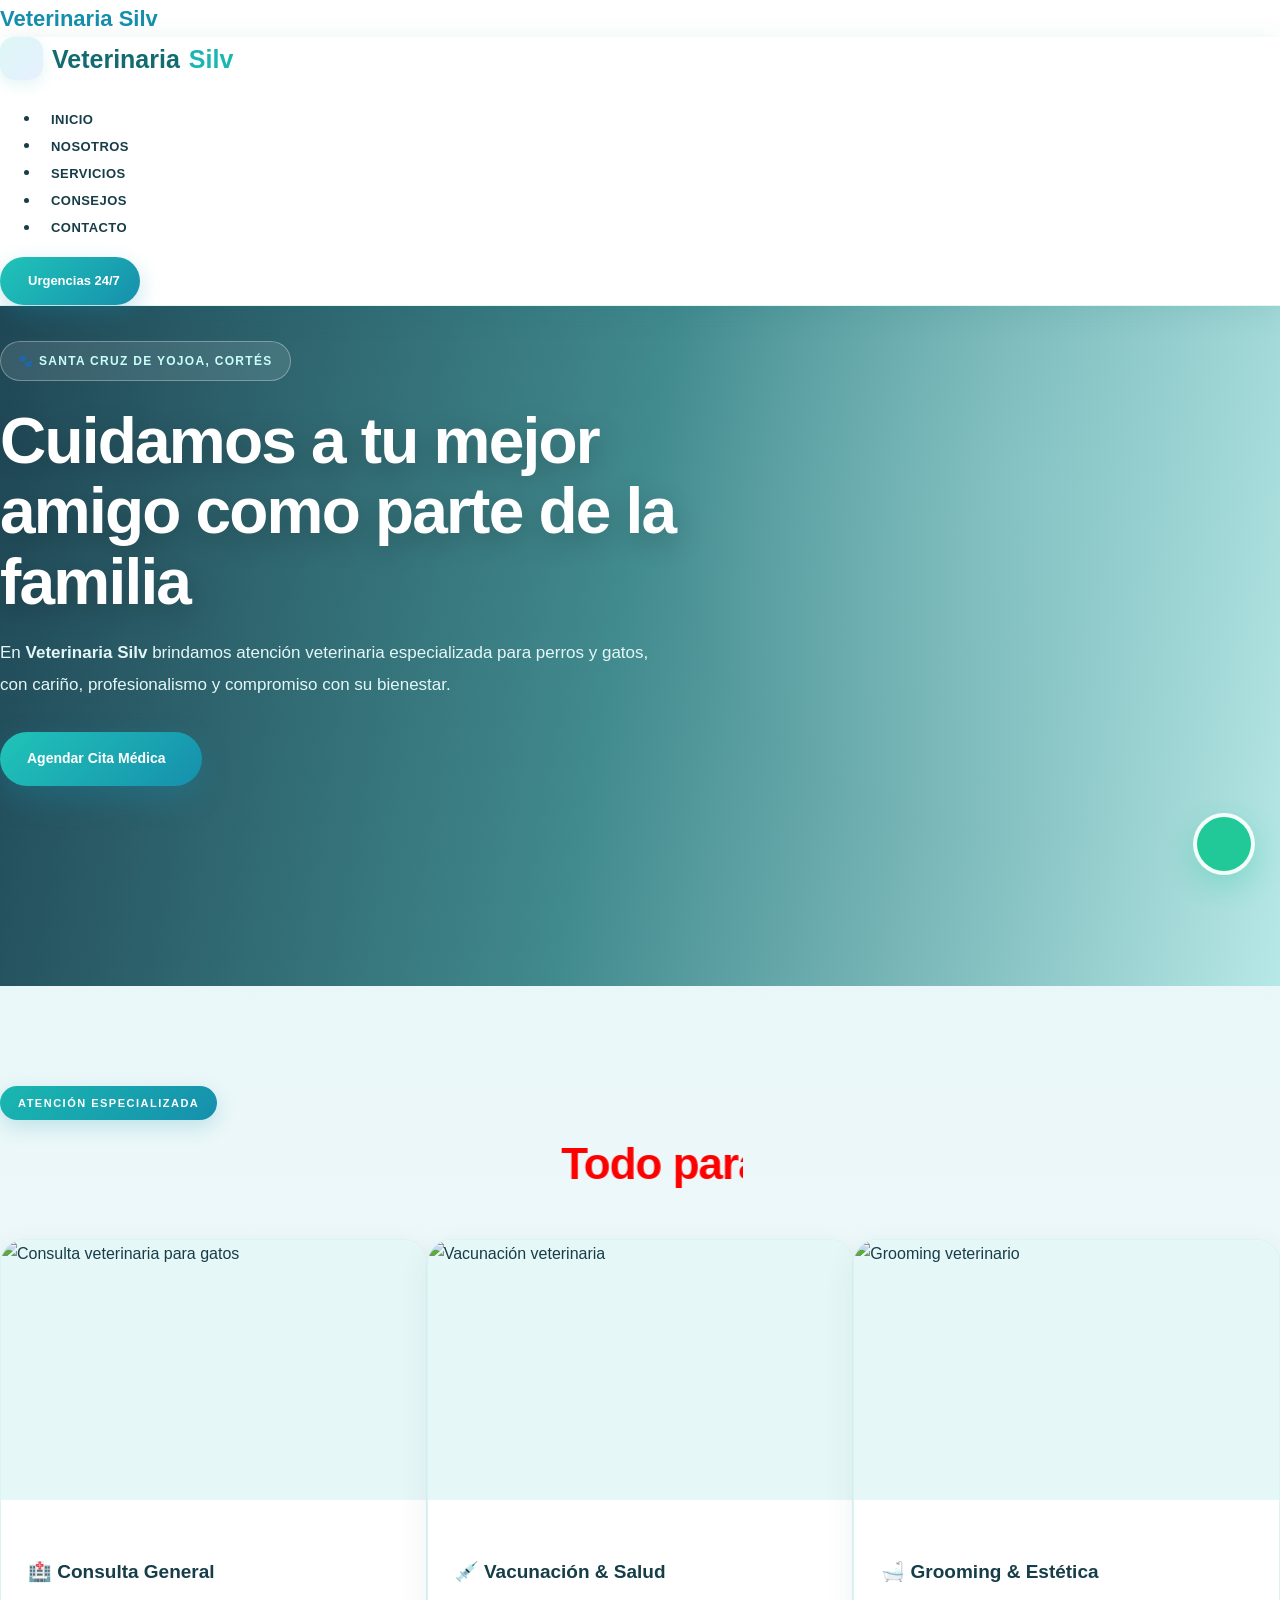
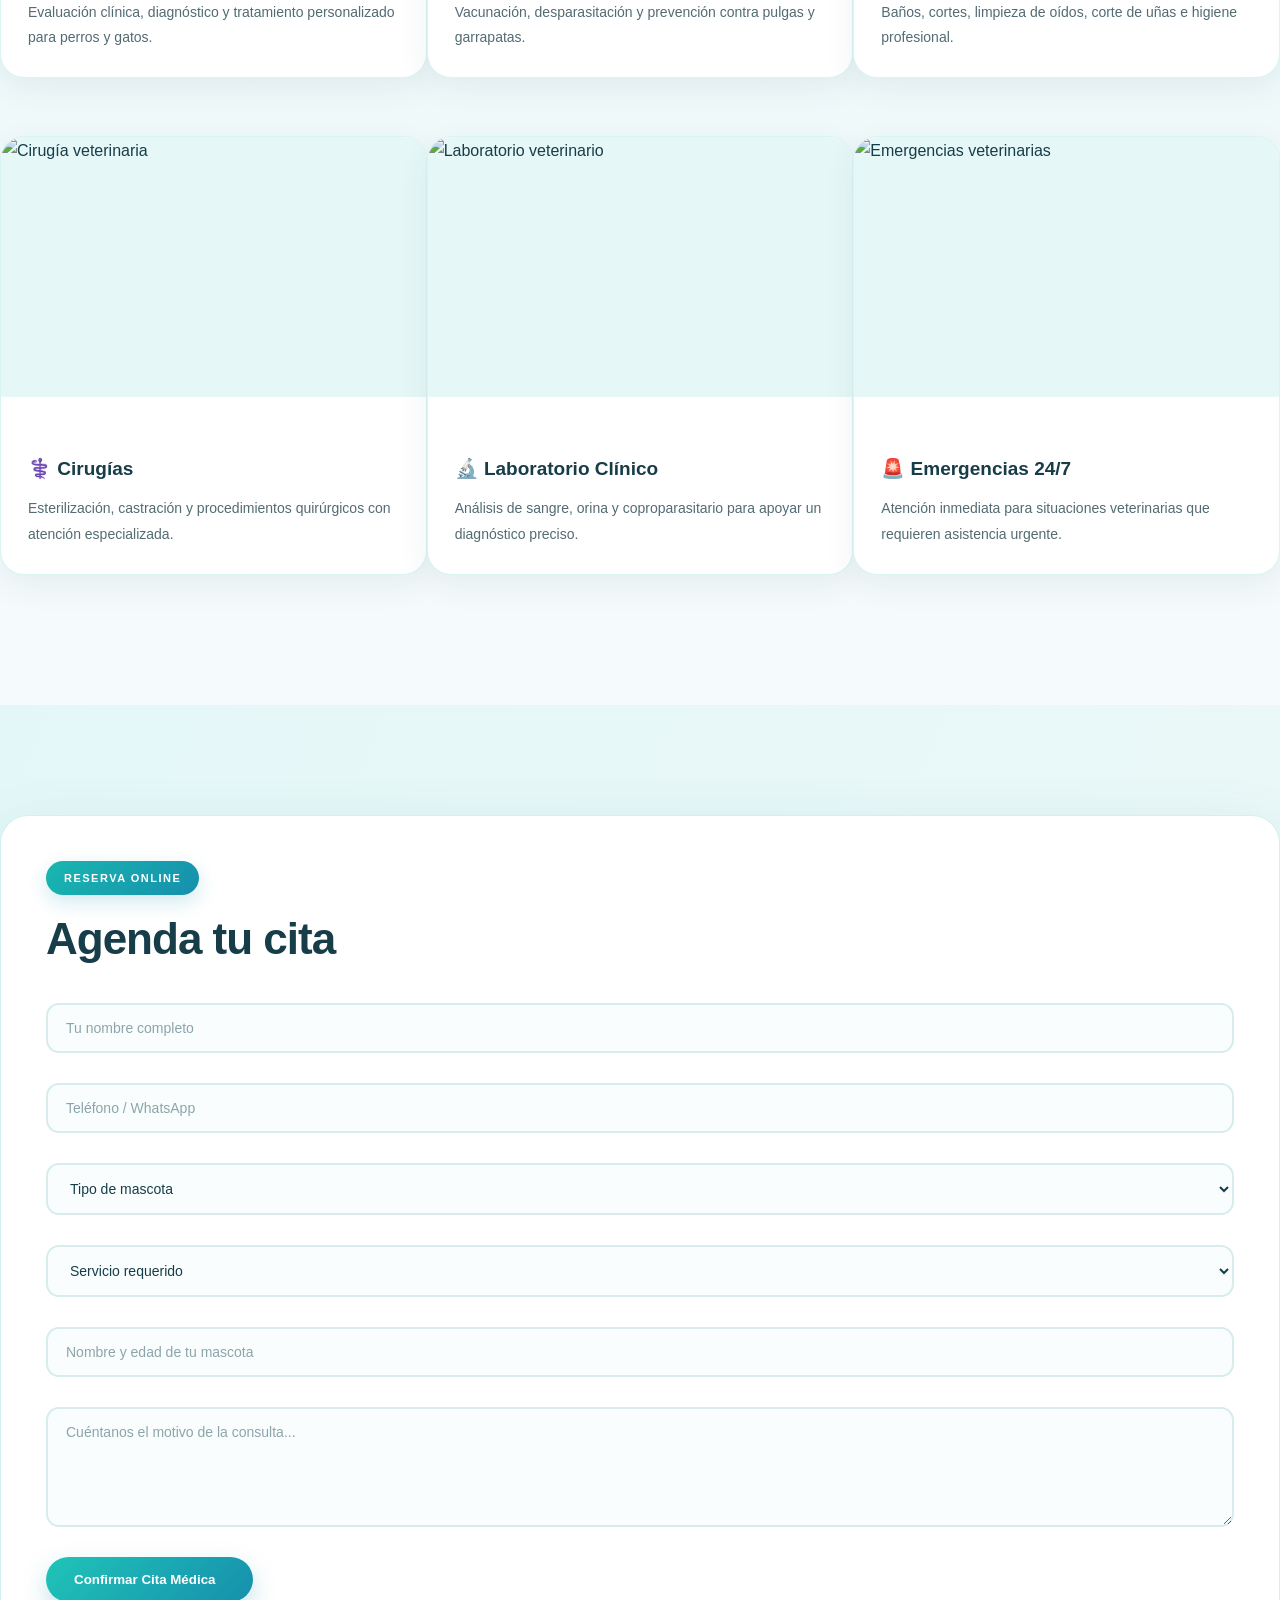
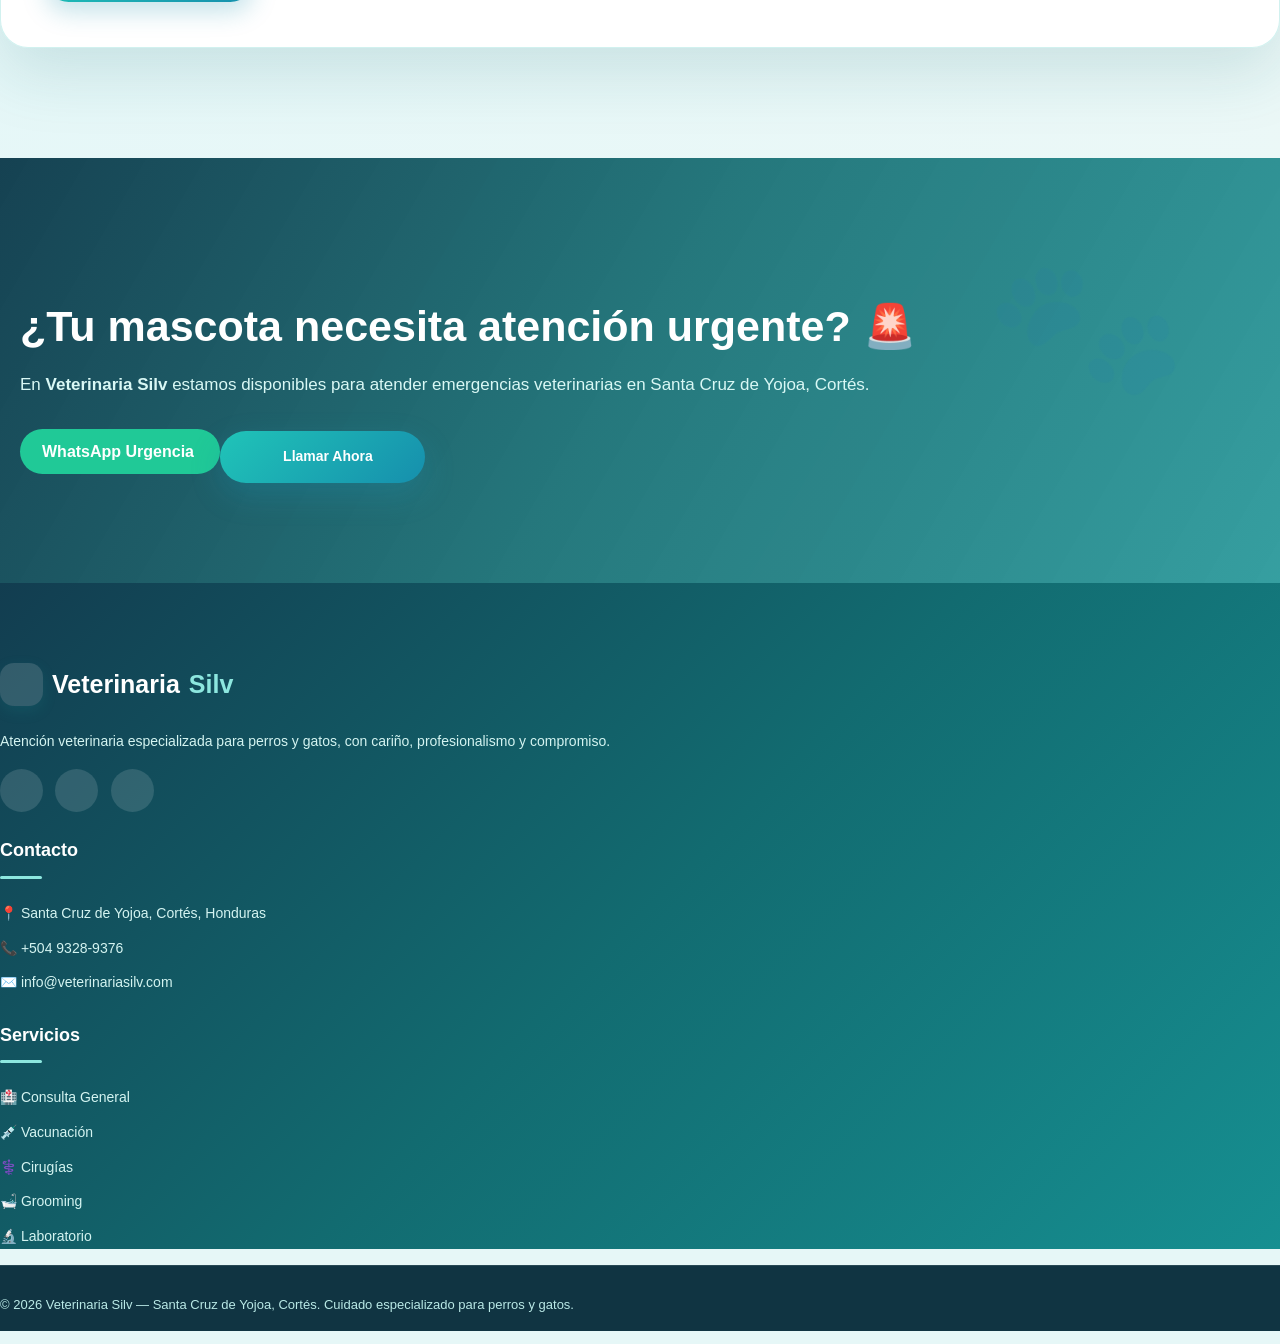
==== commit 44e83a9c: "Update marquee color styling in index.html" ====
--- a/index.html
+++ b/index.html
@@ -981,7 +981,7 @@
                     <div class="col-xl-8 col-lg-9">
                         <div class="section-tittle text-center mb-70">
                             <span>Atención especializada</span>
-                            <h2><marquee style="color:red;">Todo para la salud de tu mascota!!!!!!</marquee></h2>
+                            <h2 style="color: #ff0000 !important;"><marquee style="color: #ff0000 !important;">Todo para la salud de tu mascota!!!!!!</marquee></h2>
                         </div>
                     </div>
                 </div>
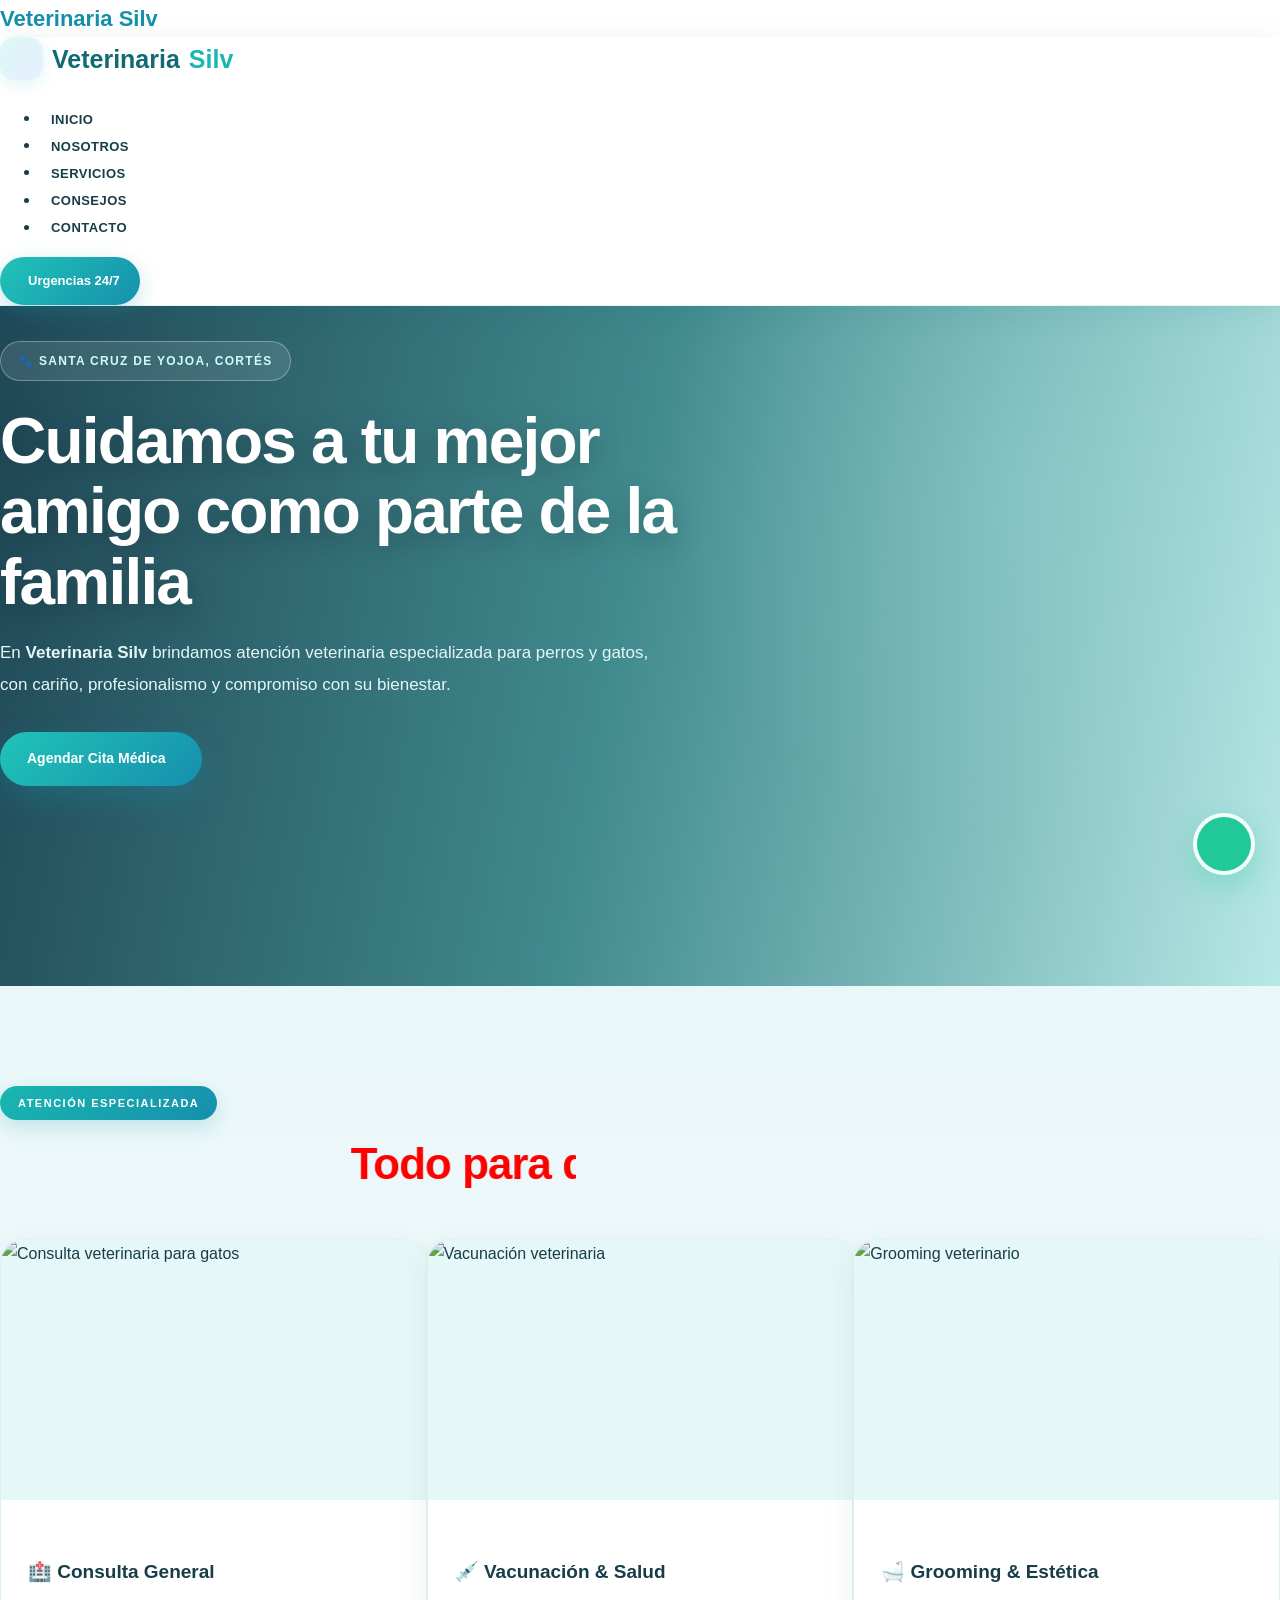
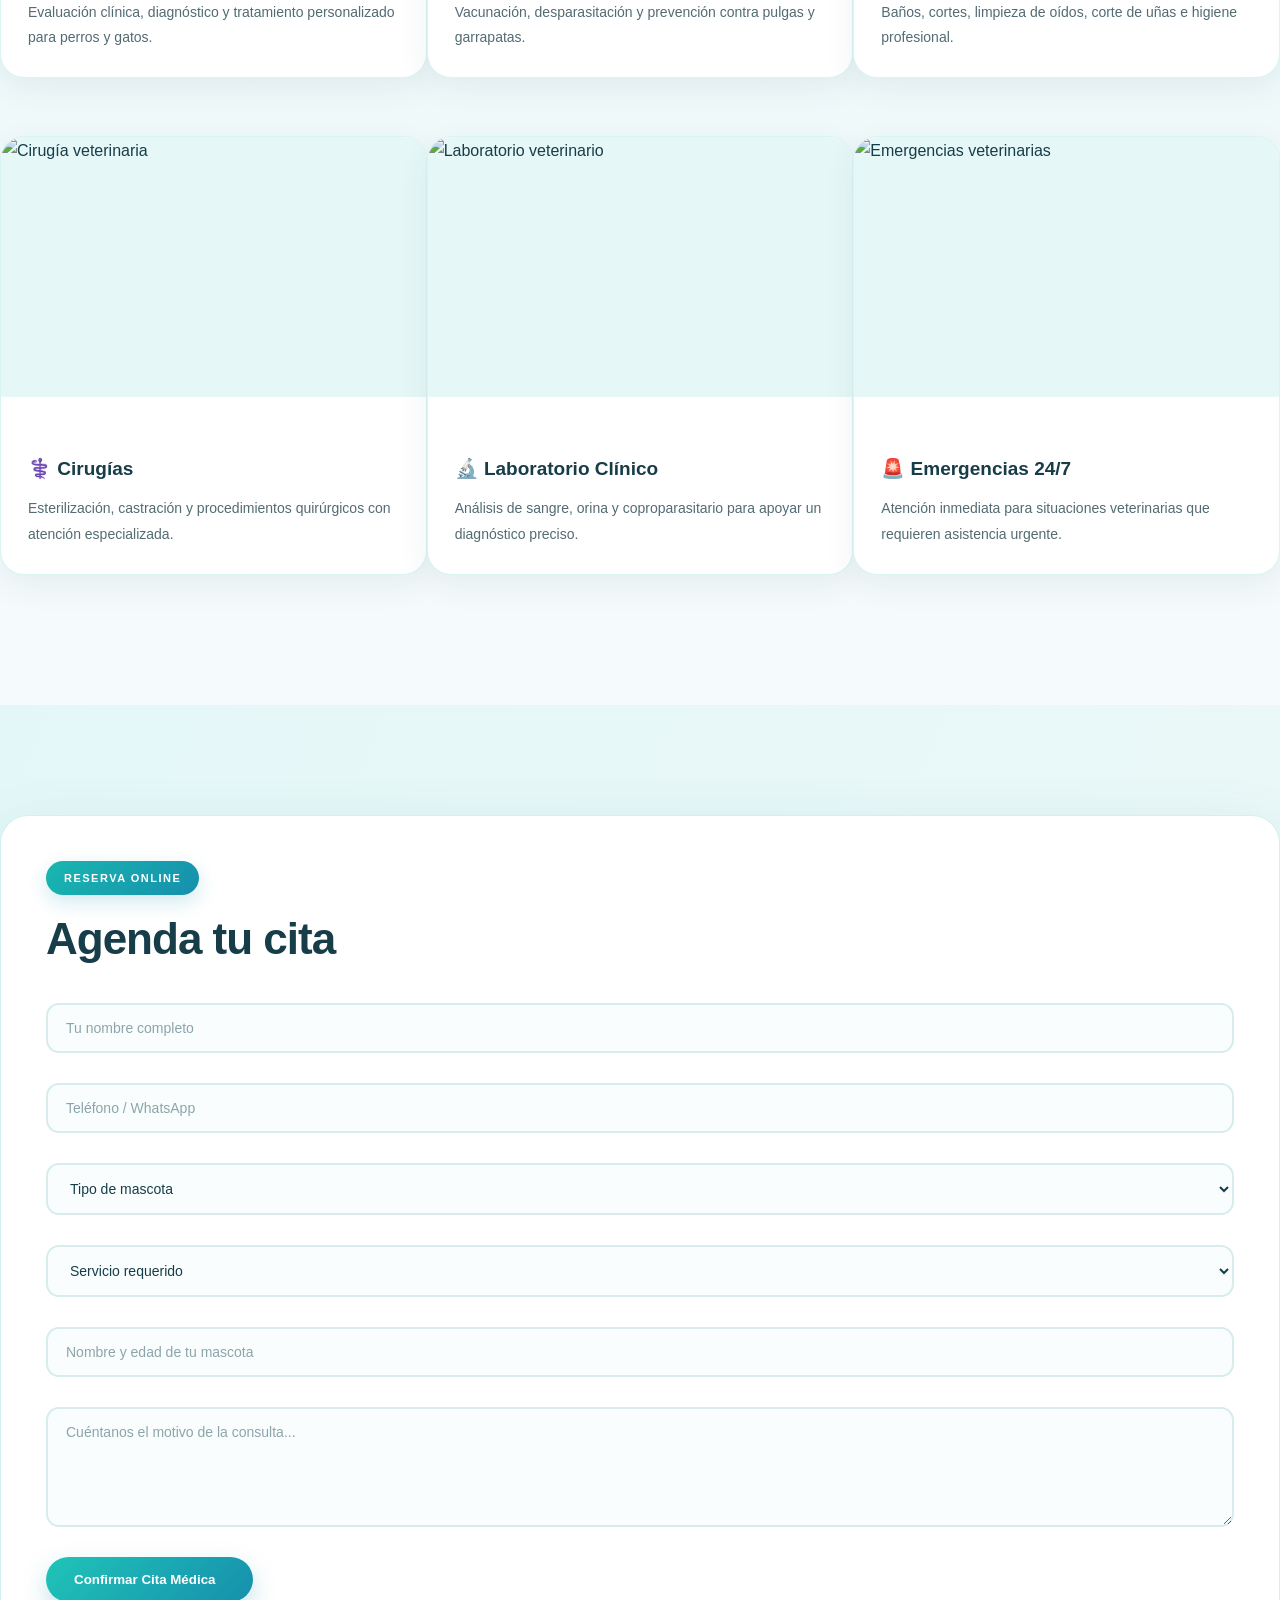
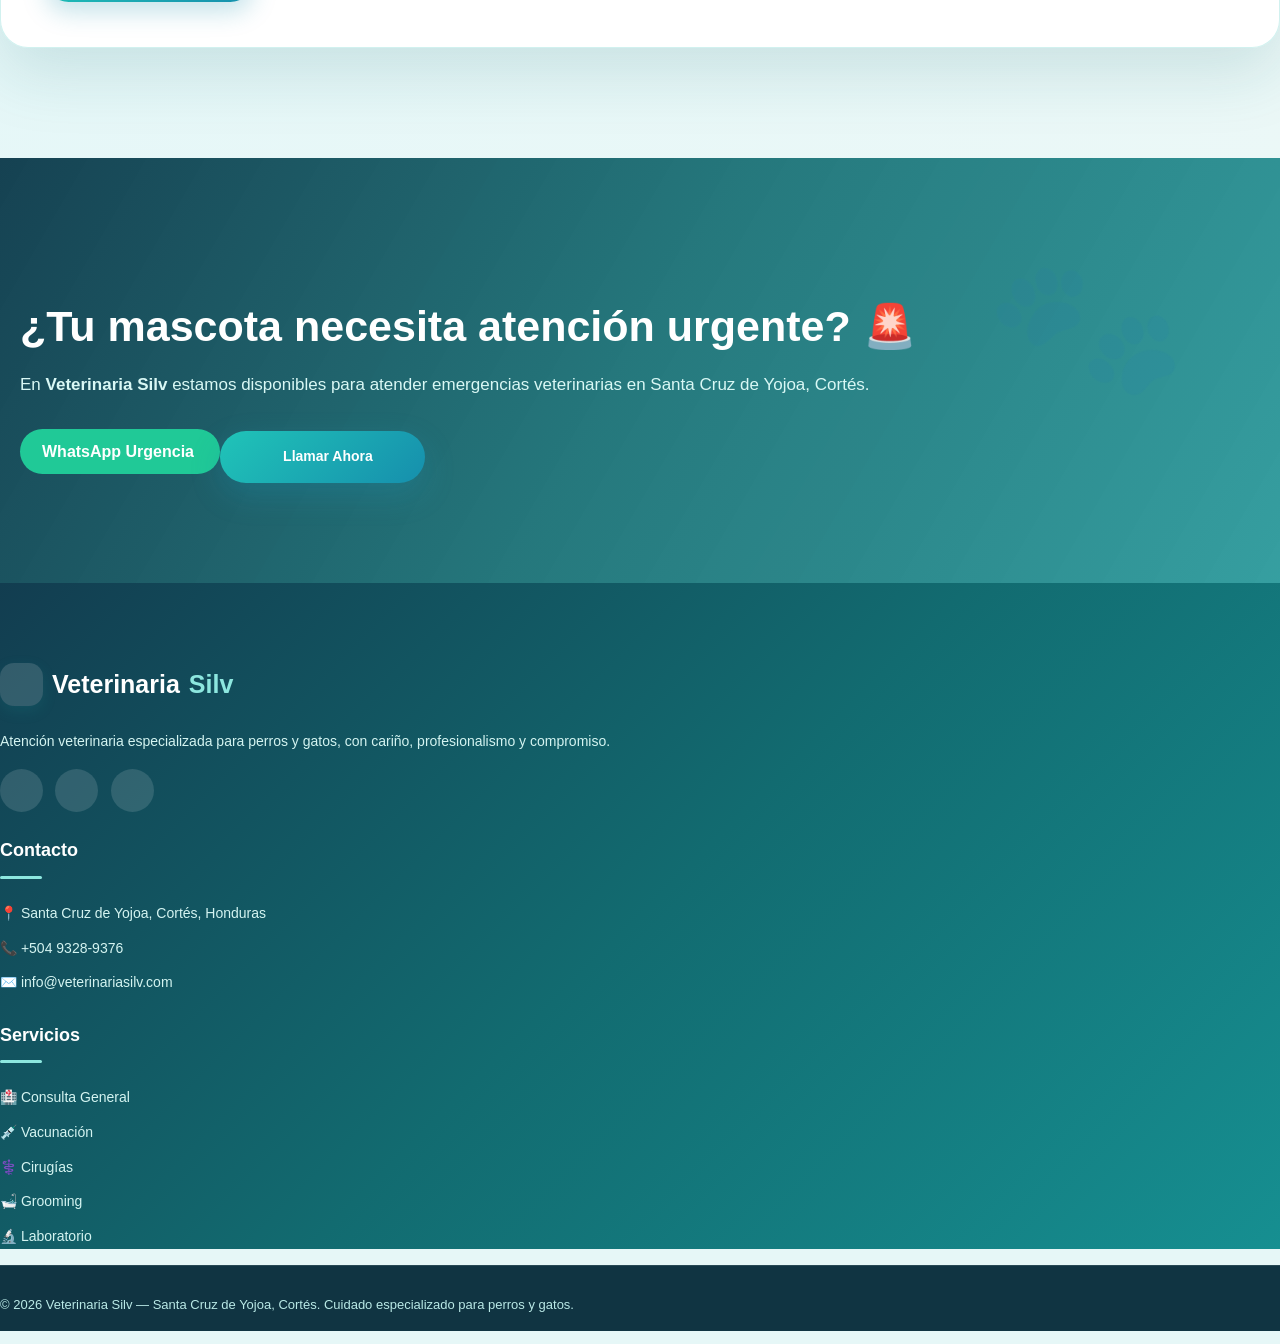
==== commit 6754edef: "Fix typo in marquee text for pet health section" ====
--- a/index.html
+++ b/index.html
@@ -981,7 +981,7 @@
                     <div class="col-xl-8 col-lg-9">
                         <div class="section-tittle text-center mb-70">
                             <span>Atención especializada</span>
-                            <h2 style="color: #ff0000 !important;"><marquee style="color: #ff0000 !important;">Todo para la salud de tu mascota!!!!!!</marquee></h2>
+                            <h2 style="color: #ff0000 !important;"><marquee style="color: #ff0000 !important;">Todo para de tu mascota!!!!!!</marquee></h2>
                         </div>
                     </div>
                 </div>
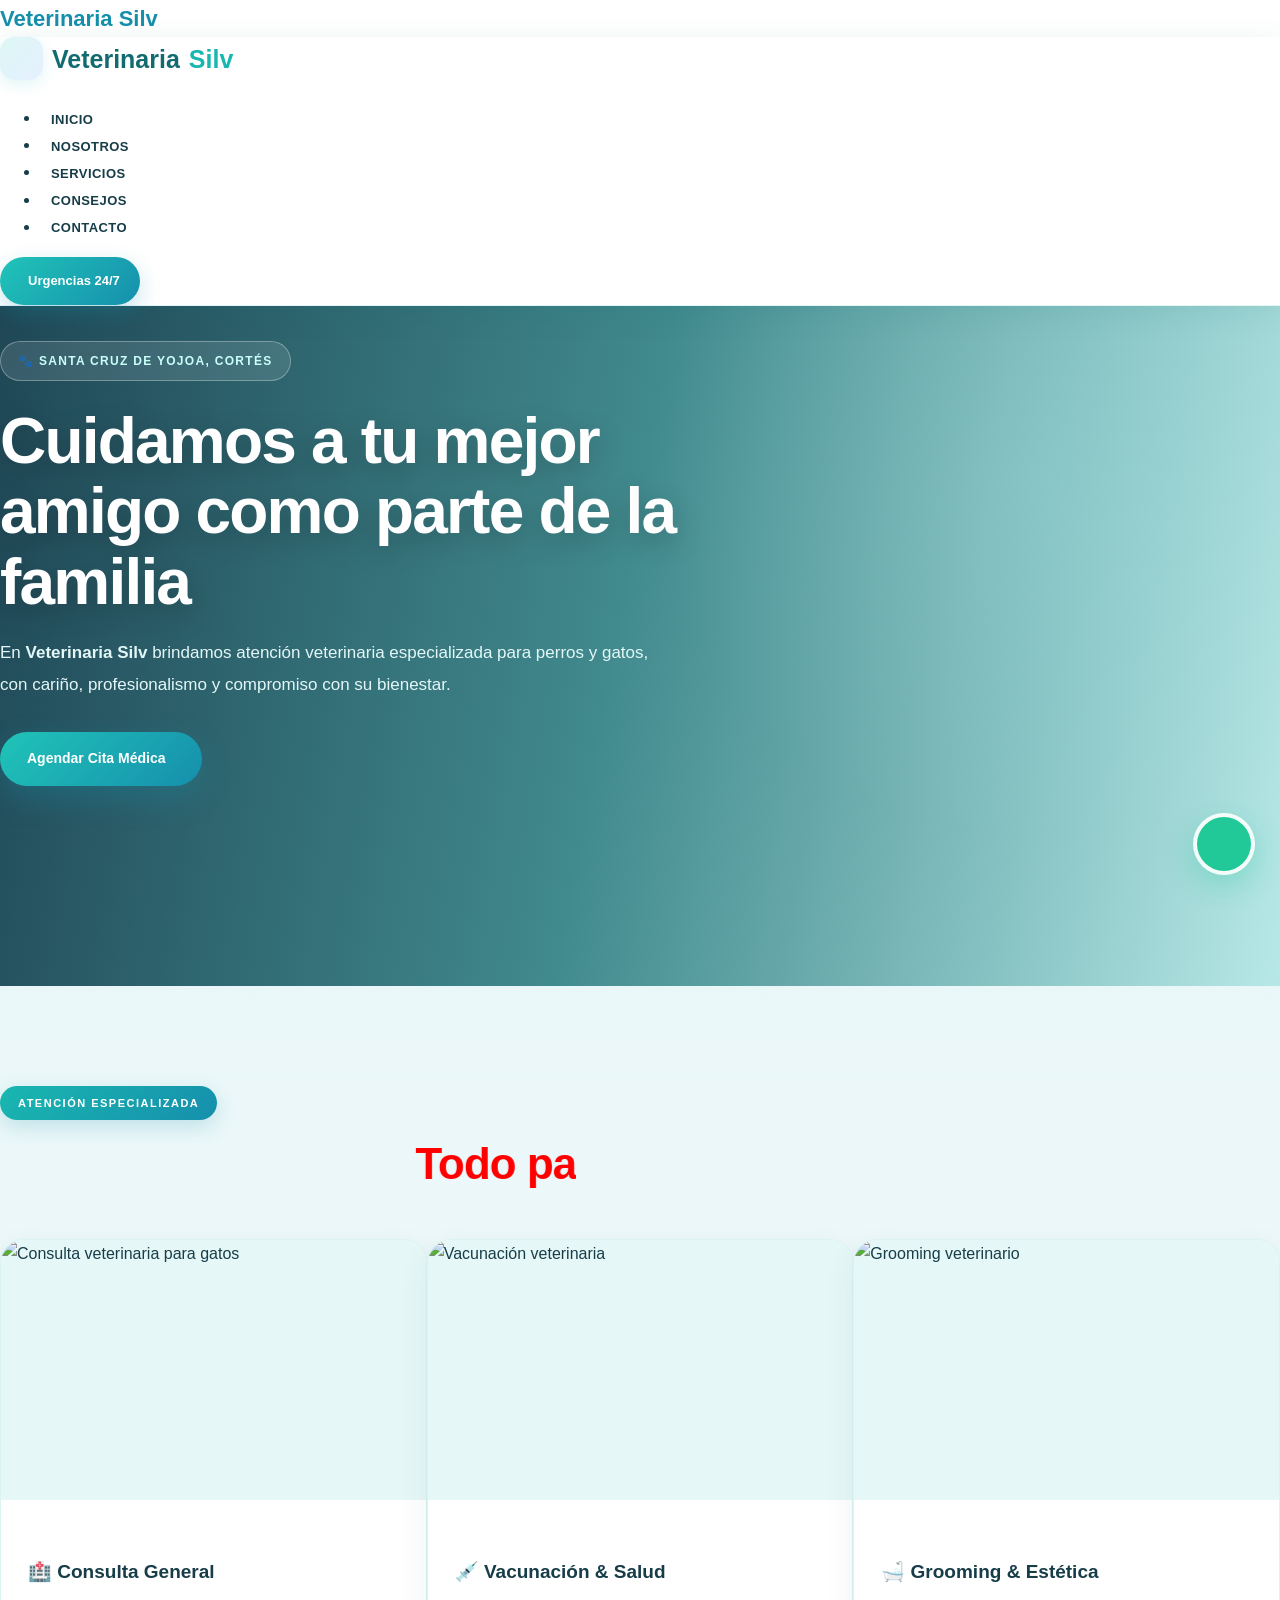
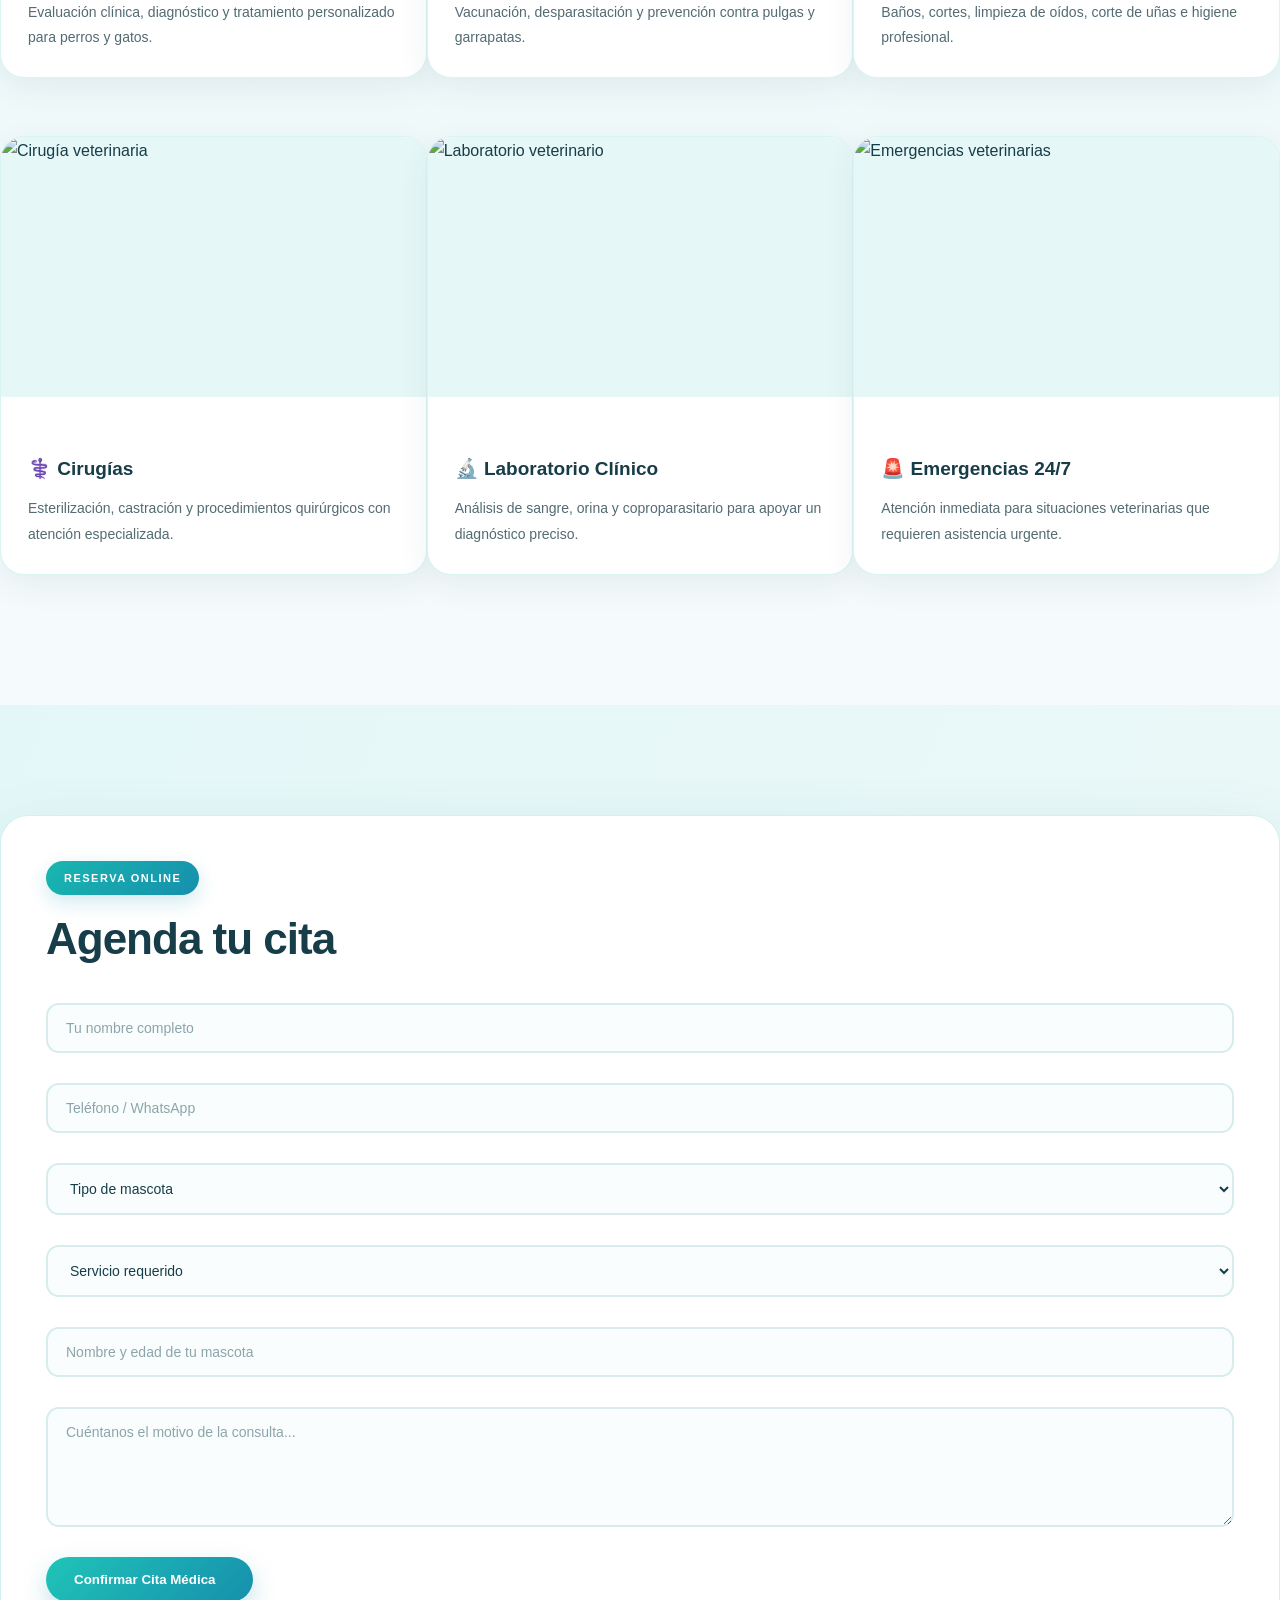
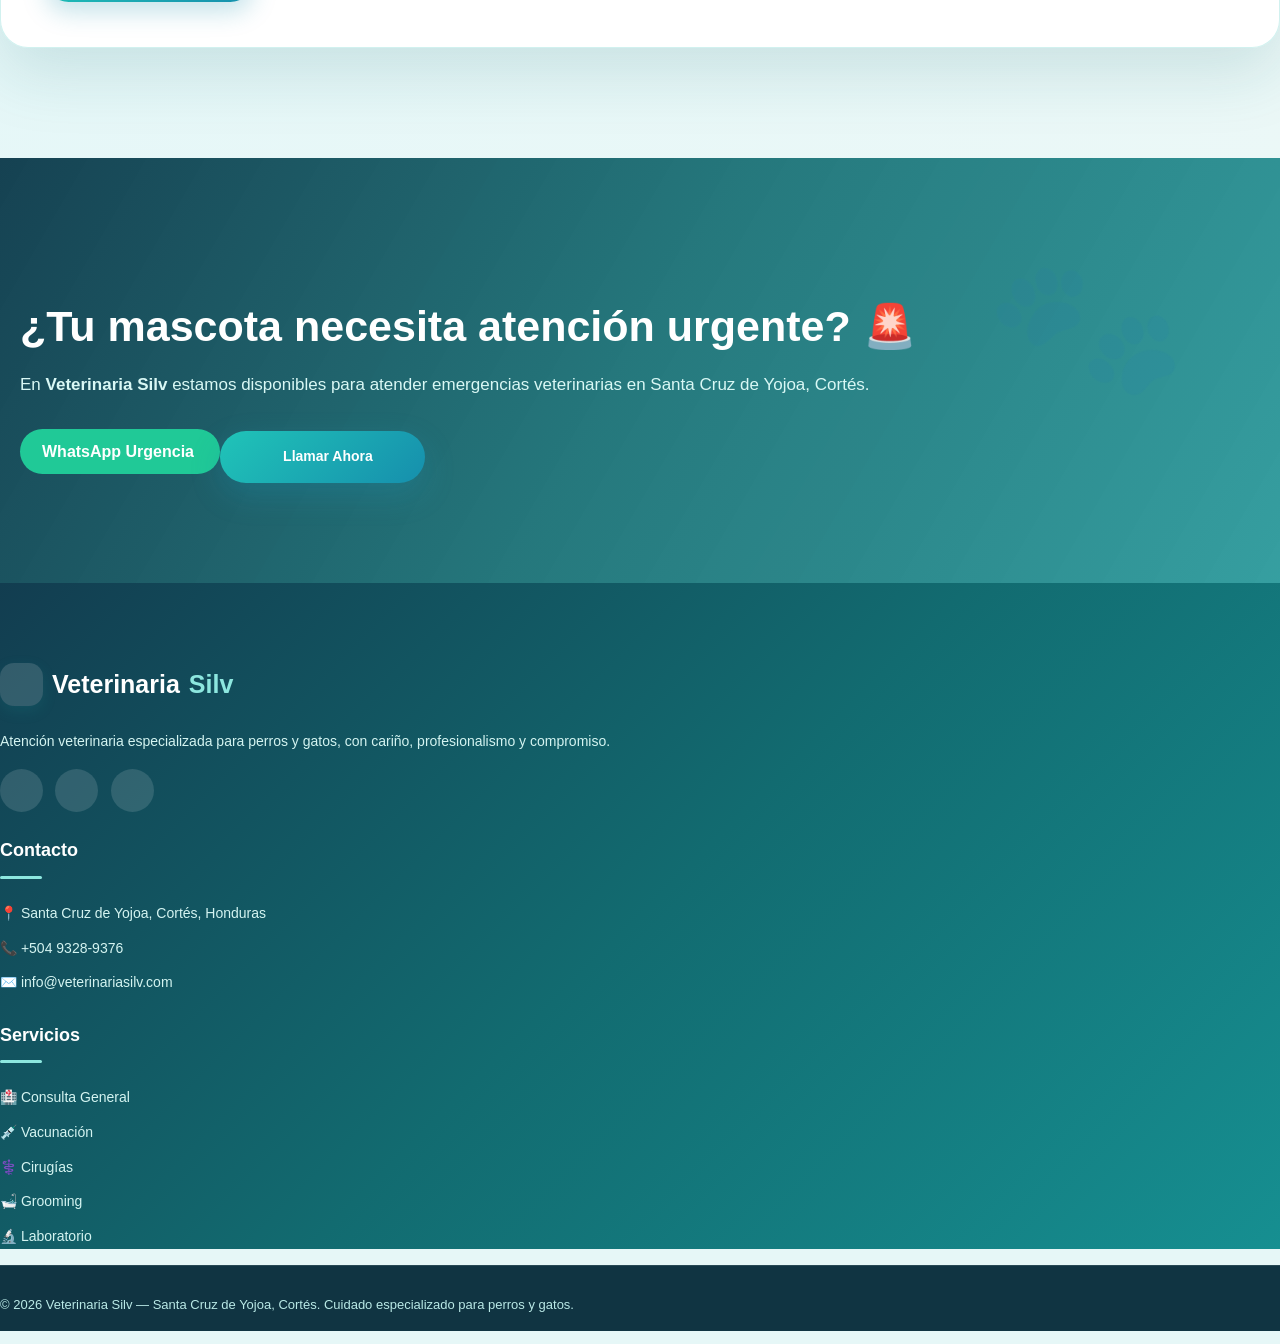
==== commit 387cb39f: "Update index.html" ====
--- a/index.html
+++ b/index.html
@@ -6,7 +6,7 @@
 
     <title>Veterinaria Silv | Cuidado Especializado para Perros y Gatos</title>
 
-    <meta name="description" content="Veterinaria Silv en Santa Cruz de Yojoa, Cortés. Consulta veterinaria, vacunación, cirugías, laboratorio, grooming y atención de emergencias.">
+    <meta name="description" content="Veterinaria Silv en Santa Cruz de Yojoa, Cortés!!!. Consulta veterinaria, vacunación, cirugías, laboratorio, grooming y atención de emergencias.">
     <meta name="theme-color" content="#126B70">
 
     <!-- ESTILOS ORIGINALES -->
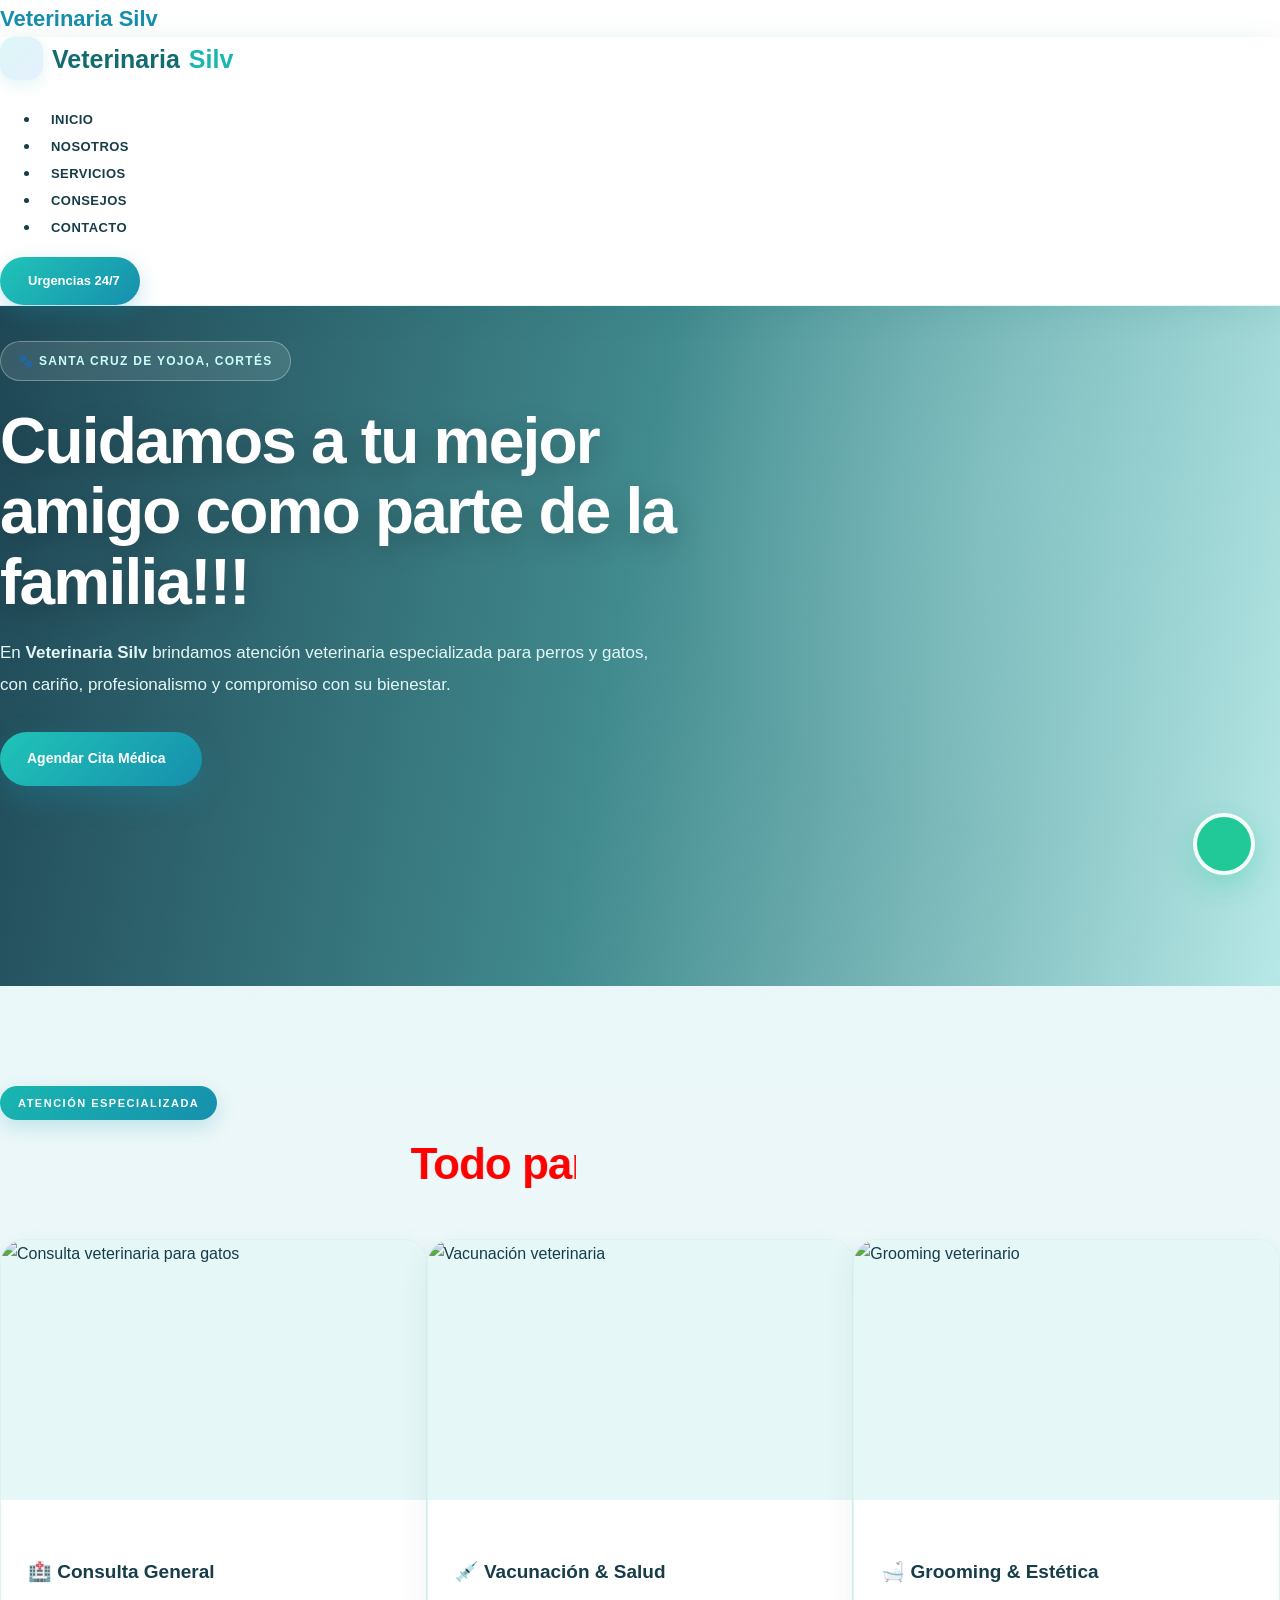
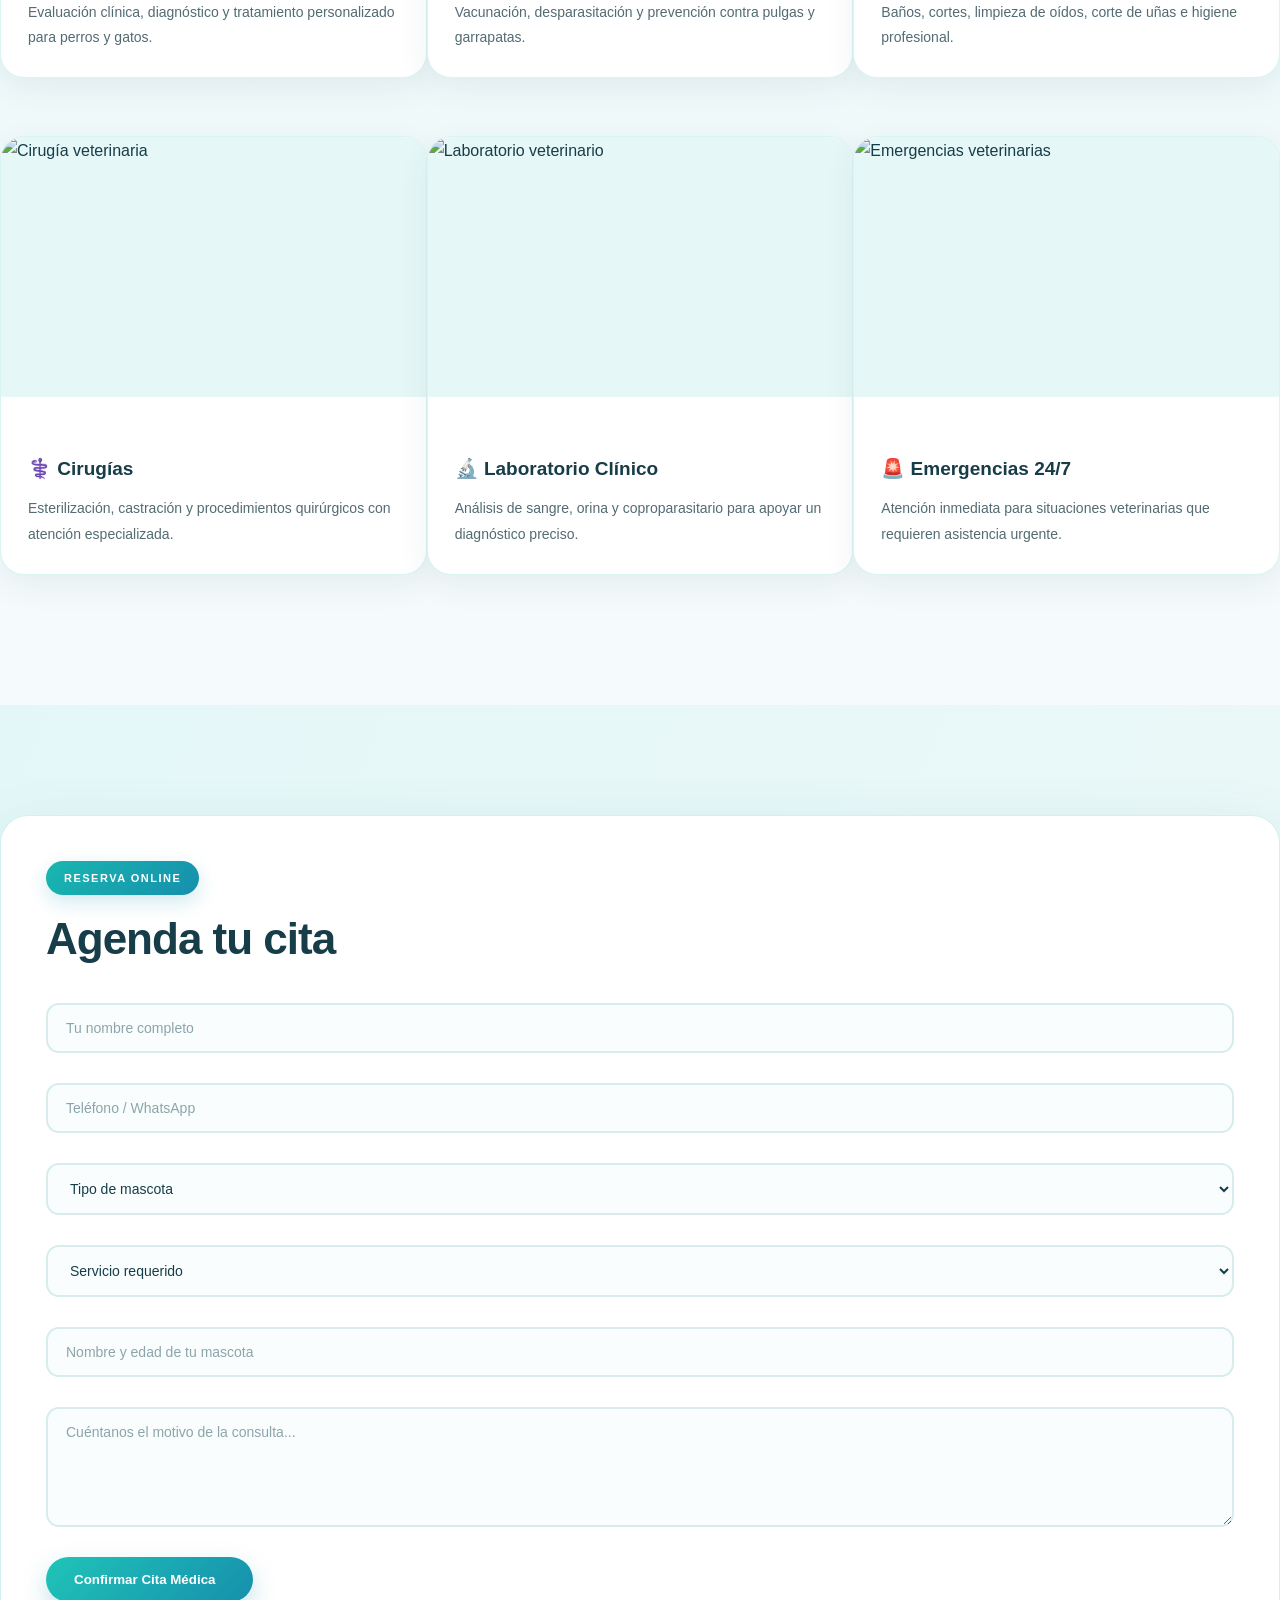
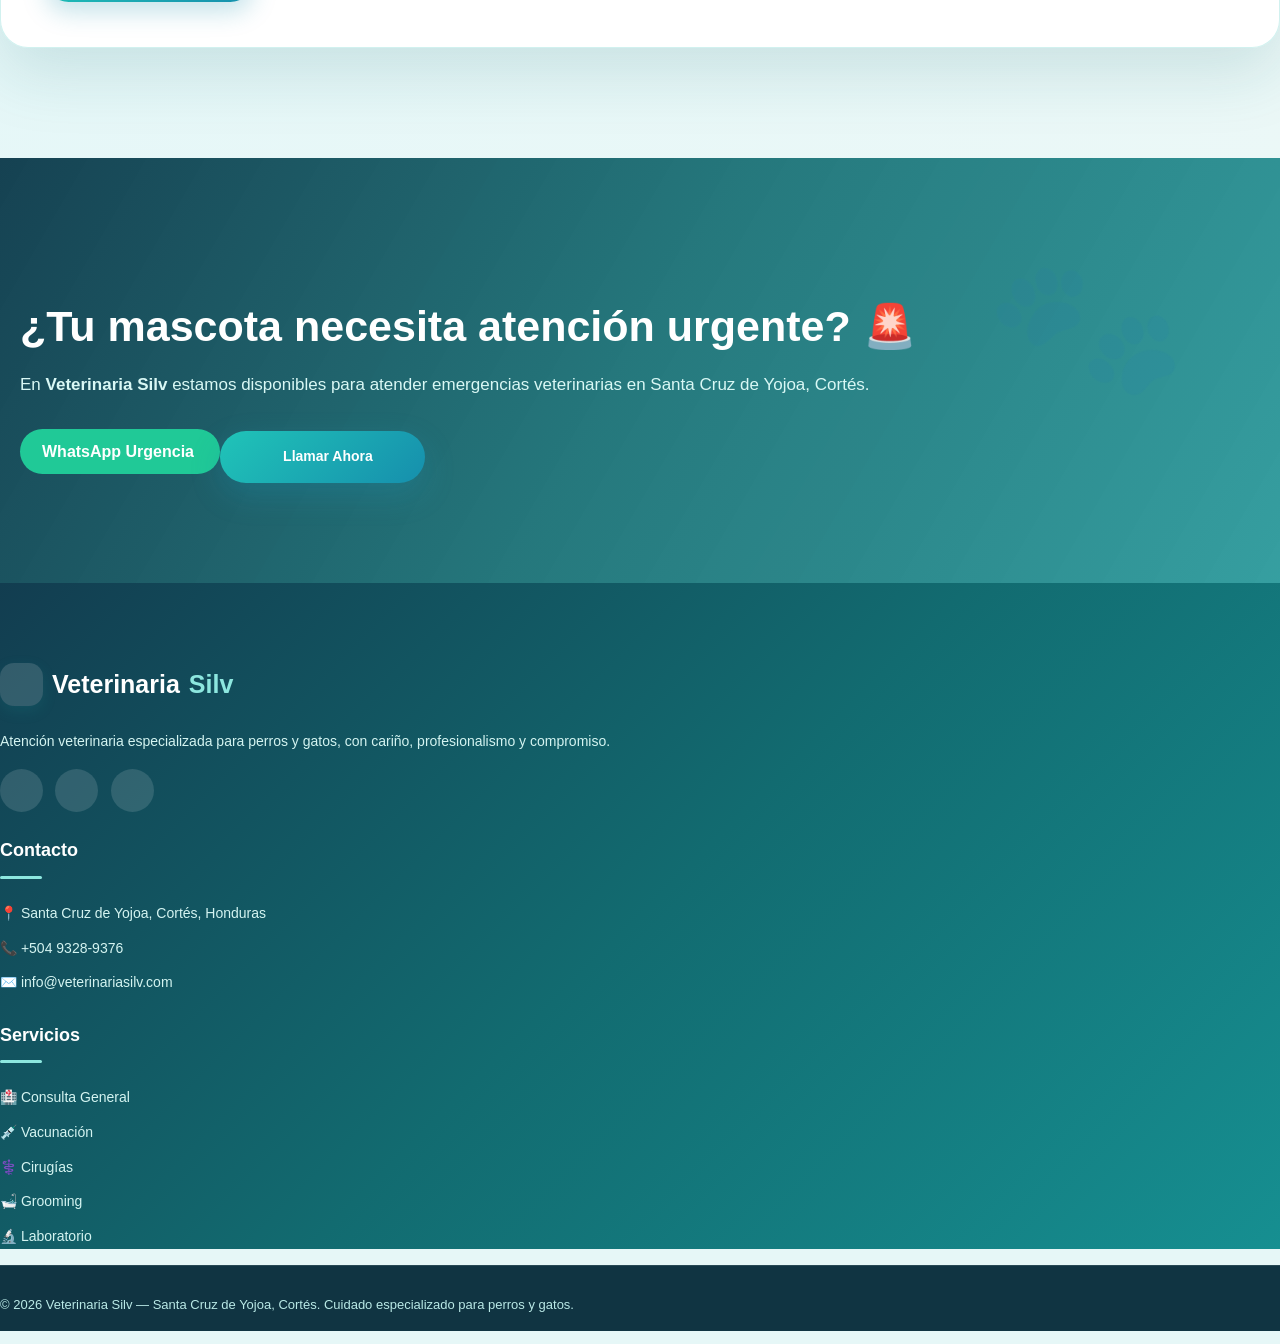
==== commit 2f2a4c4e: "Update index.html" ====
--- a/index.html
+++ b/index.html
@@ -6,7 +6,7 @@
 
     <title>Veterinaria Silv | Cuidado Especializado para Perros y Gatos</title>
 
-    <meta name="description" content="Veterinaria Silv en Santa Cruz de Yojoa, Cortés!!!. Consulta veterinaria, vacunación, cirugías, laboratorio, grooming y atención de emergencias.">
+    <meta name="description" content="Veterinaria Silv en Santa Cruz de Yojoa, Cortés. Consulta veterinaria, vacunación, cirugías, laboratorio, grooming y atención de emergencias.">
     <meta name="theme-color" content="#126B70">
 
     <!-- ESTILOS ORIGINALES -->
@@ -950,7 +950,7 @@
                                     <span>🐾 Santa Cruz de Yojoa, Cortés</span>
 
                                     <h1>
-                                        Cuidamos a tu mejor amigo como parte de la familia
+                                        Cuidamos a tu mejor amigo como parte de la familia!!!
                                     </h1>
 
                                     <p>
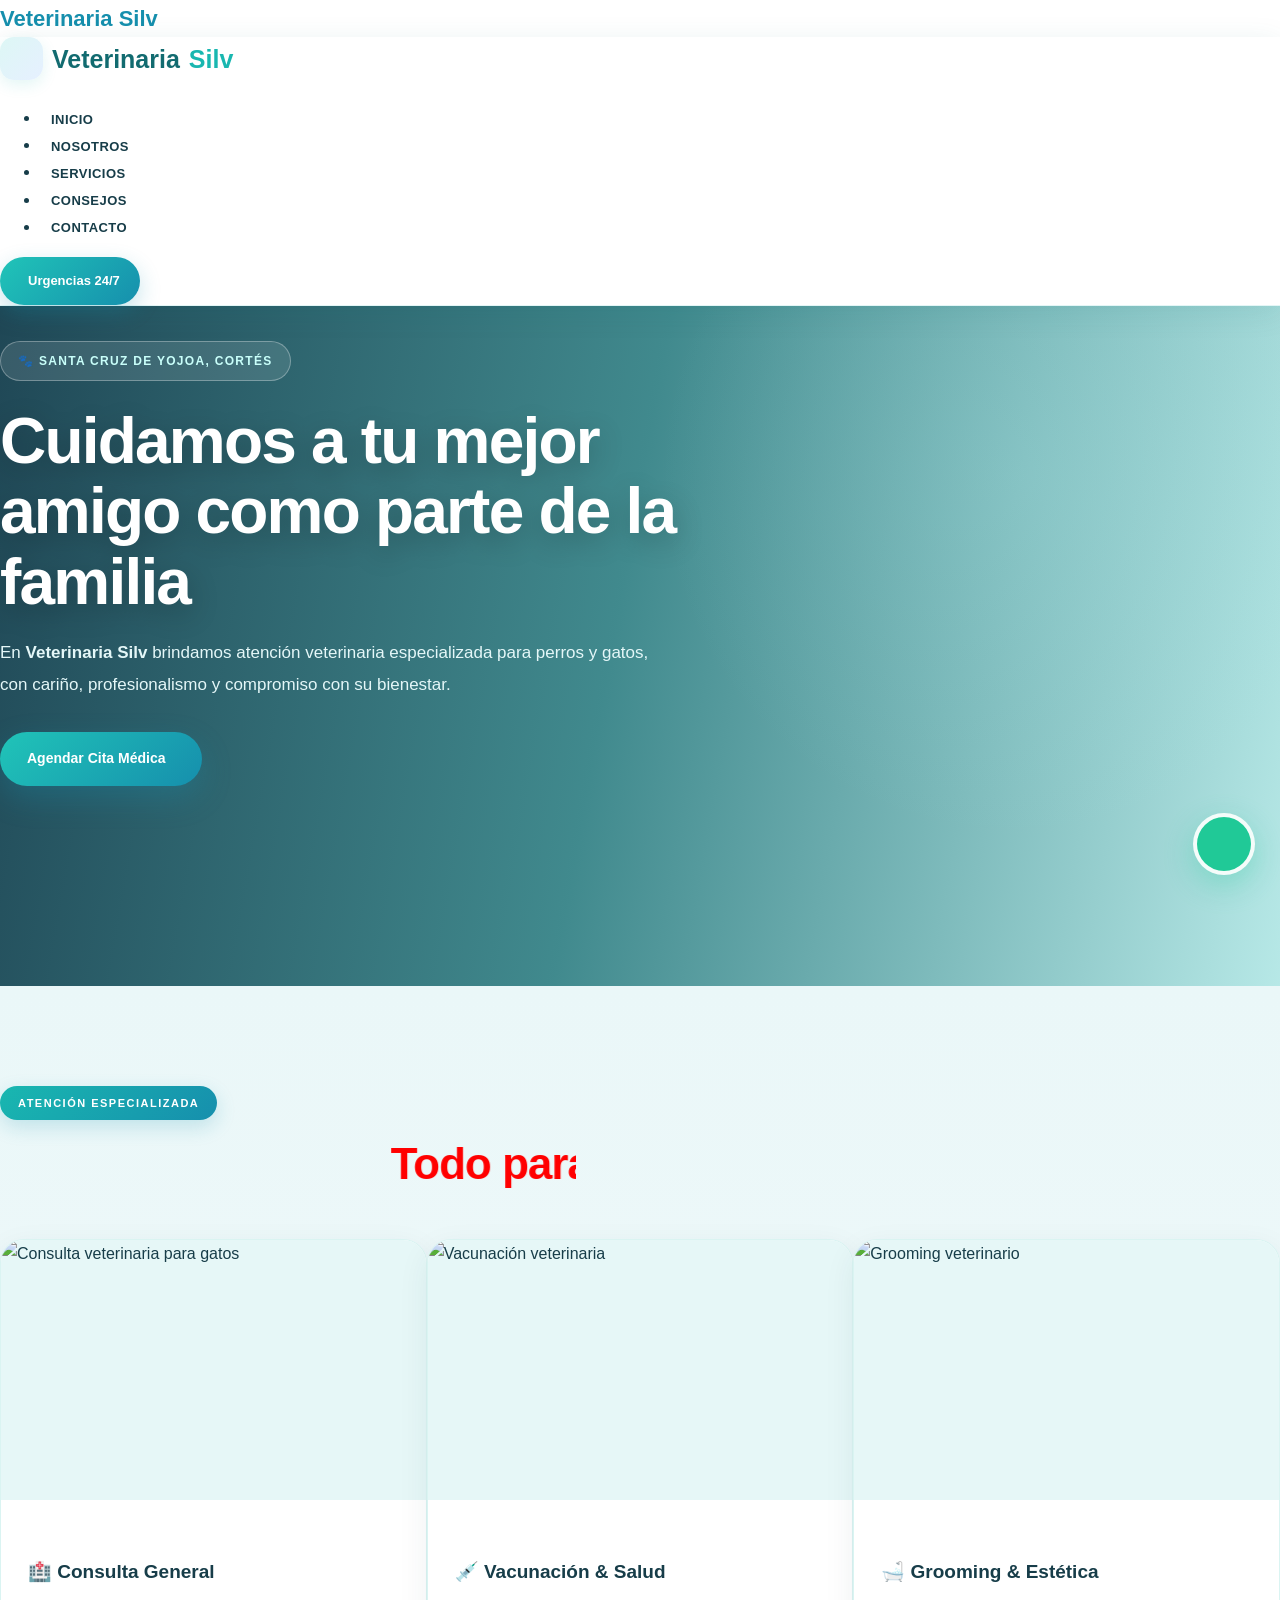
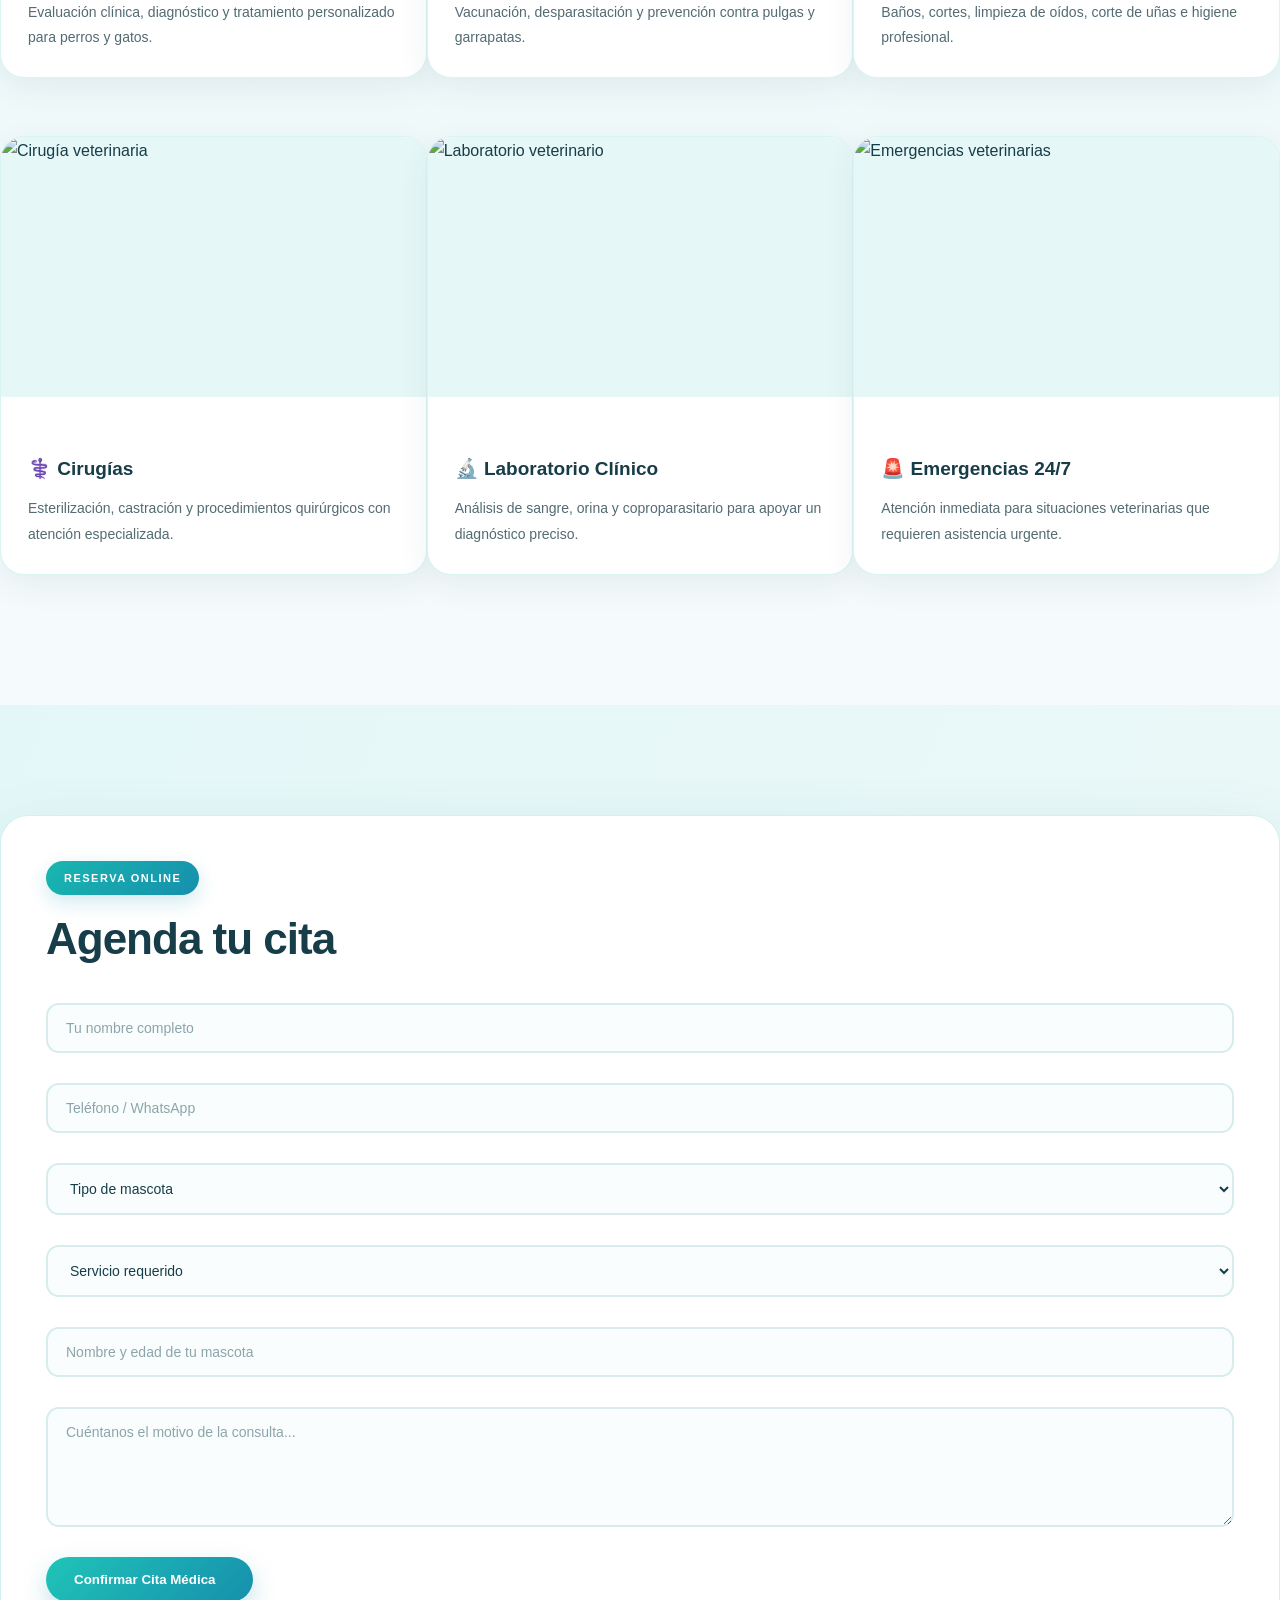
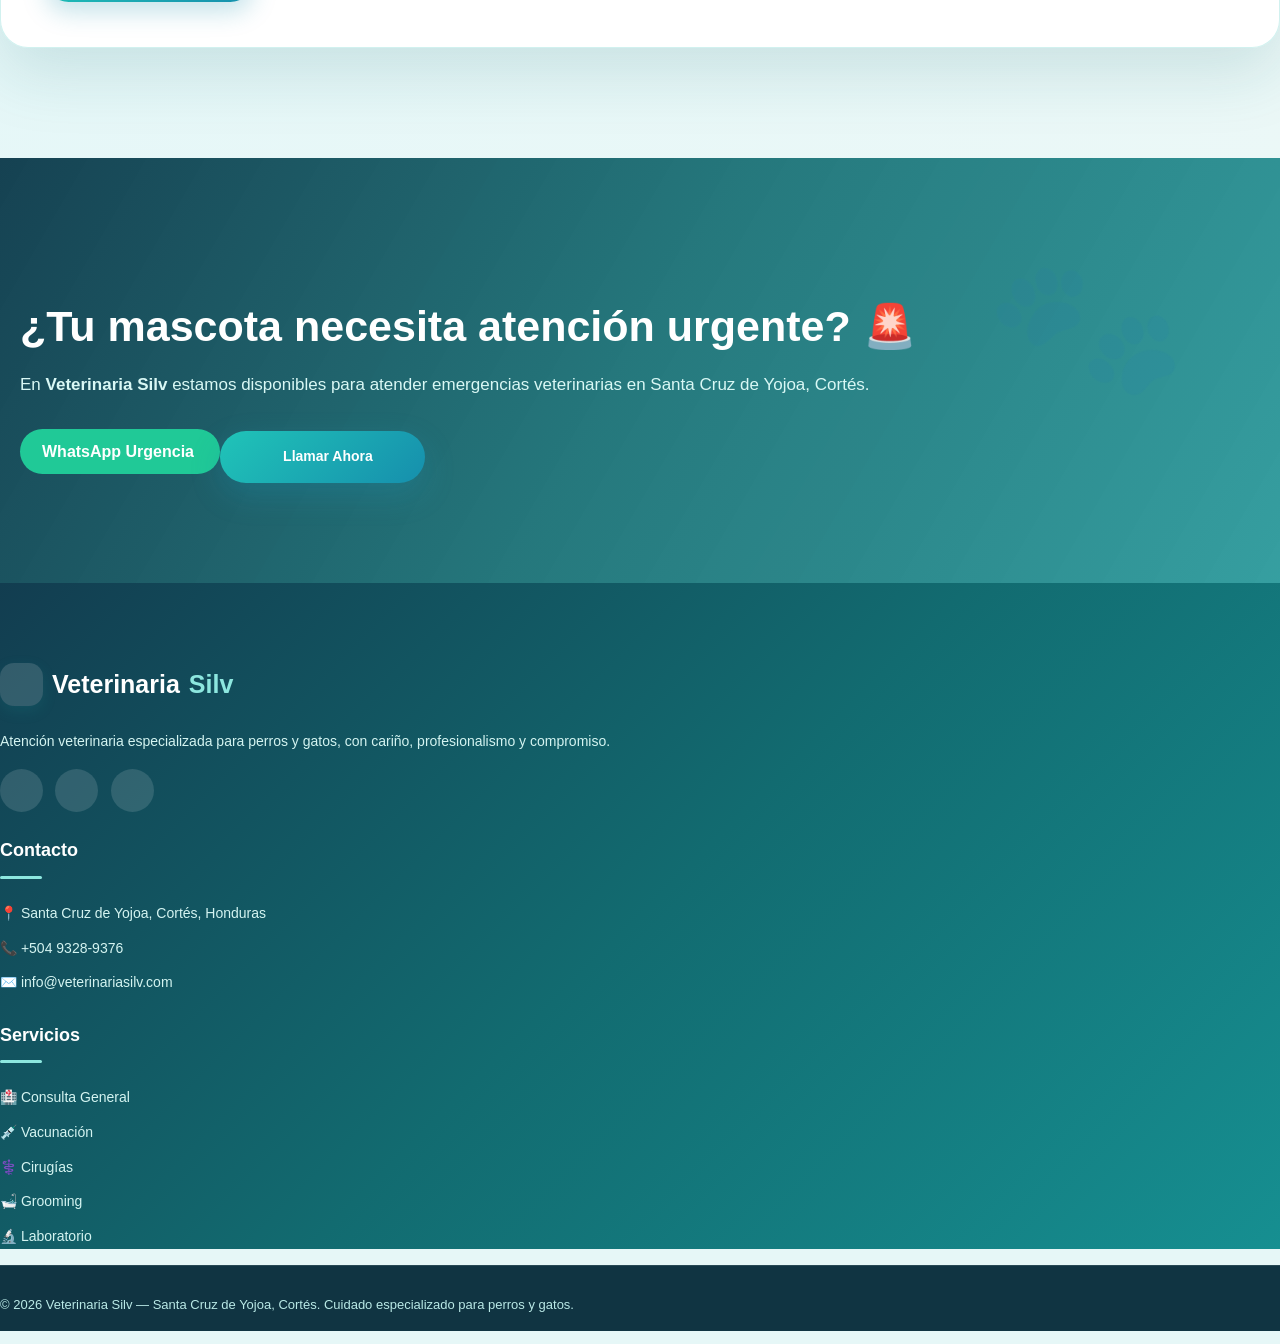
==== commit d46b7657: "Merge 387cb39fa3dc5789098ddf50abad343fcb4661c3 into 6754edefba65fa8b703ebef621d2e958a4cf90db" ====
--- a/index.html
+++ b/index.html
@@ -6,7 +6,7 @@
 
     <title>Veterinaria Silv | Cuidado Especializado para Perros y Gatos</title>
 
-    <meta name="description" content="Veterinaria Silv en Santa Cruz de Yojoa, Cortés. Consulta veterinaria, vacunación, cirugías, laboratorio, grooming y atención de emergencias.">
+    <meta name="description" content="Veterinaria Silv en Santa Cruz de Yojoa, Cortés!!!. Consulta veterinaria, vacunación, cirugías, laboratorio, grooming y atención de emergencias.">
     <meta name="theme-color" content="#126B70">
 
     <!-- ESTILOS ORIGINALES -->
@@ -950,7 +950,7 @@
                                     <span>🐾 Santa Cruz de Yojoa, Cortés</span>
 
                                     <h1>
-                                        Cuidamos a tu mejor amigo como parte de la familia!!!
+                                        Cuidamos a tu mejor amigo como parte de la familia
                                     </h1>
 
                                     <p>
